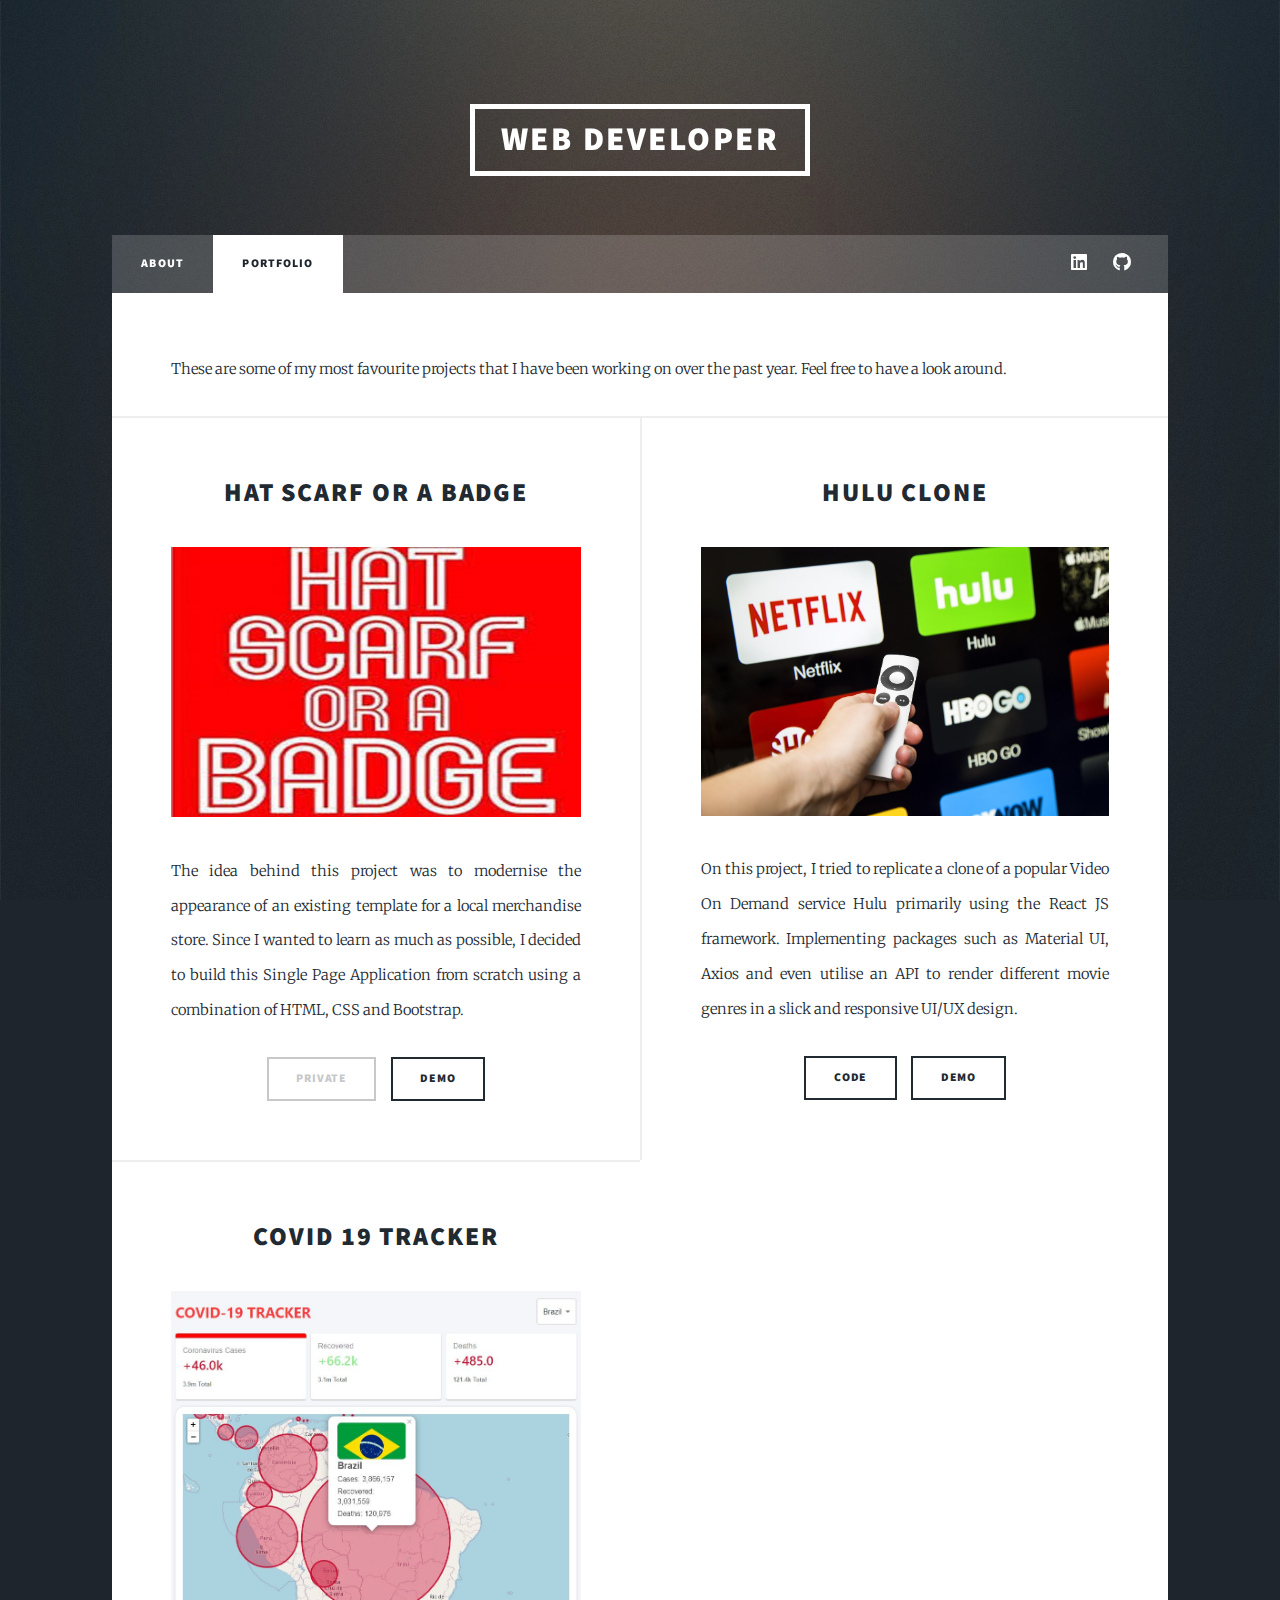
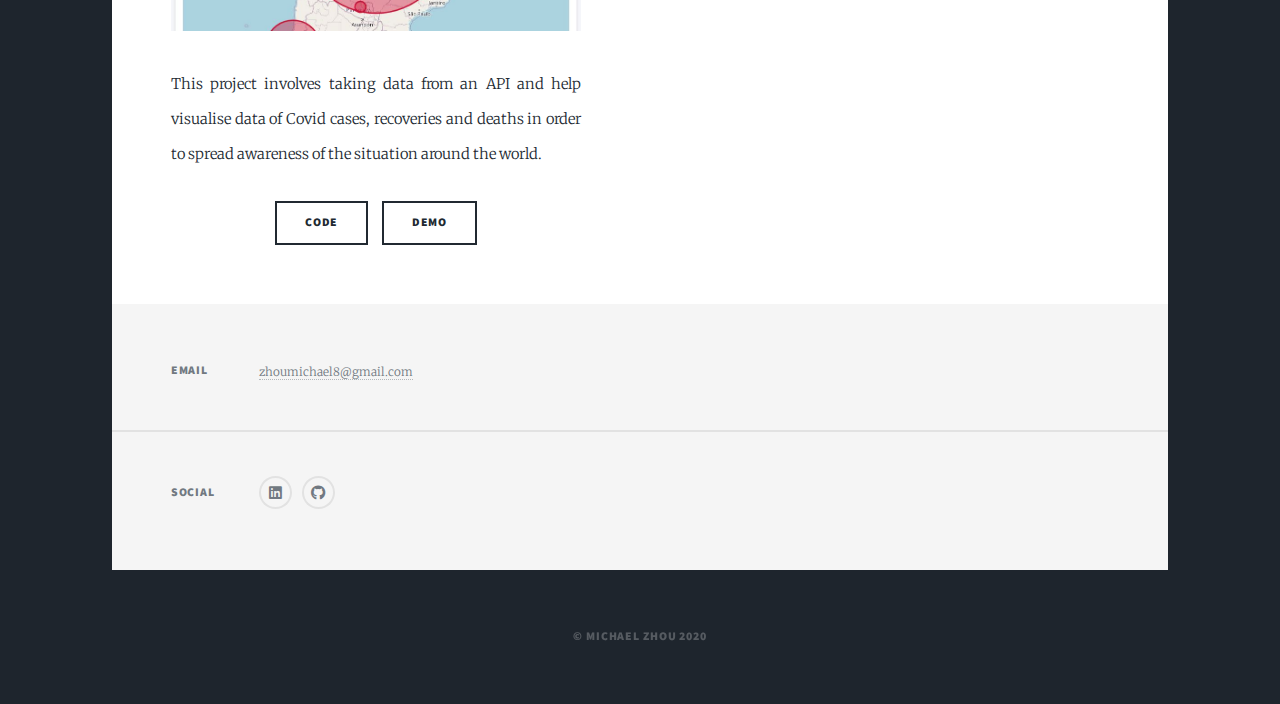
==== portfolio.html @ ab3d2de4 "Alter hulu clone description" ====
<!DOCTYPE HTML>
<html>
	<head>
		<title>Projects</title>
		<meta charset="utf-8" />
		<meta name="viewport" content="width=device-width, initial-scale=1, user-scalable=no" />
		<link rel="stylesheet" href="assets/css/main.css" />
		<noscript><link rel="stylesheet" href="assets/css/noscript.css" /></noscript>
	</head>
	<body class="is-preload">

		<!-- Wrapper -->
			<div id="wrapper">

				<!-- Header -->
					<header id="header">
						<a href="index.html" class="logo">Web developer</a>
					</header>

				<!-- Nav -->
					<nav id="nav">
						<ul class="links">
							<li><a href="index.html">About</a></li>
							<li class="active"><a href="portfolio.html">Portfolio</a></li>
						</ul>
						<ul class="icons">
							<li><a href="https://www.linkedin.com/in/michael-zhou-b8565b148/" class="icon brands fa-linkedin"><span class="label">LinkedIn</span></a></li>
							<li><a href="https://github.com/michaelzhou88" class="icon brands fa-github"><span class="label">GitHub</span></a></li>
						</ul>
					</nav>

				<!-- Main -->
					<div id="main">

						<!-- Post -->
						<p>These are some of my most favourite projects that I have been working on over the past year. Feel free to have a look around.</p>
							<!-- Posts -->
							<section class="posts">
								<article>
									<header>
										<h2><a href="https://hsoab-cee43.firebaseapp.com/">Hat Scarf or a Badge</a></h2>
									</header>
									<a href="https://hsoab-cee43.firebaseapp.com/" class="image fit"><img src="images/pic02.jpg" alt="hsoab logo" /></a>
									<p>The idea behind this project was to modernise the appearance of an existing template for a local merchandise store. Since I wanted to learn as much as possible, I decided to build this Single Page Application from scratch using a combination of HTML, CSS and Bootstrap.</p>
									<ul class="actions special">
										<li><button type="button" disabled>Private</button></li>
										<li><a href="https://hsoab-cee43.firebaseapp.com/" class="button">Demo</a></li>
									</ul>
								</article>
								<article>
									<header>
										<h2><a href="https://hulu-clone-3766c.web.app/">Hulu Clone</a></h2>
									</header>
									<a href="https://hulu-clone-3766c.web.app/" class="image fit"><img src="images/pic03.jpg" alt="vod" /></a>
									<p>On this project, I tried to replicate a clone of a popular Video On Demand service Hulu primarily using the React JS framework. Implementing packages such as Material UI, Axios and even utilise an API to render different movie genres in a slick and responsive UI/UX design. </p>
									<ul class="actions special">
										<li><a href="https://github.com/michaelzhou88/hulu-clone" class="button">Code</a></li>
										<li><a href="https://hulu-clone-3766c.web.app/" class="button">Demo</a></li>
									</ul>
								</article>
								<article>
									<header>
										<h2><a href="https://covid-19-tracker-504b8.web.app/">Covid 19 Tracker</a></h2>
									</header>
									<a href="https://covid-19-tracker-504b8.web.app/" class="image fit"><img src="images/pic04.jpg" alt="covid-tracker" /></a>
									<p>This project involves taking data from an API and help visualise data of Covid cases, recoveries and deaths in order to spread awareness of the situation around the world.</p>
									<ul class="actions special">
										<li><a href="https://github.com/michaelzhou88/Covid-19-Tracker" class="button">Code</a></li>
										<li><a href="https://covid-19-tracker-504b8.web.app/" class="button">Demo</a></li>
									</ul>
								</article>
								<!-- <article>
									<header>
										<h2><a href="#">Tempus sed<br />
										nulla imperdiet</a></h2>
									</header>
									<a href="#" class="image fit"><img src="images/pic05.jpg" alt="" /></a>
									<p>Donec eget ex magna. Interdum et malesuada fames ac ante ipsum primis in faucibus. Pellentesque venenatis dolor imperdiet dolor mattis sagittis magna etiam.</p>
									<ul class="actions special">
										<li><a href="#" class="button">Full Story</a></li>
									</ul>
								</article> -->
							</section>

					</div>

				<!-- Footer -->
					<footer id="footer">
						<section class="split contact">
							<section class="alt">
								<h3>Email</h3>
								<p><a href="mailto: zhoumichael8@gmail.com">zhoumichael8@gmail.com</a></p>
							</section>
							<section>
								<h3>Social</h3>
								<ul class="icons alt">
									<li><a href="https://www.linkedin.com/in/michael-zhou-b8565b148/" class="icon brands alt fa-linkedin"><span class="label">LinkedIn</span></a></li>
									<li><a href="https://github.com/michaelzhou88" class="icon brands alt fa-github"><span class="label">GitHub</span></a></li>
								</ul>
							</section>
						</section>
					</footer>

				<!-- Copyright -->
					<div id="copyright">
						<ul><li>&copy; Michael Zhou 2020</li></ul>
					</div>

			</div>

		<!-- Scripts -->
			<script src="assets/js/jquery.min.js"></script>
			<script src="assets/js/jquery.scrollex.min.js"></script>
			<script src="assets/js/jquery.scrolly.min.js"></script>
			<script src="assets/js/browser.min.js"></script>
			<script src="assets/js/breakpoints.min.js"></script>
			<script src="assets/js/util.js"></script>
			<script src="assets/js/main.js"></script>

	</body>
</html>
---- assets/css/main.css ----
@import url(fontawesome-all.min.css);
@import url("https://fonts.googleapis.com/css?family=Merriweather:300,700,300italic,700italic|Source+Sans+Pro:900");

/*
	Massively by HTML5 UP
	html5up.net | @ajlkn
	Free for personal and commercial use under the CCA 3.0 license (html5up.net/license)
*/

html, body, div, span, applet, object,
iframe, h1, h2, h3, h4, h5, h6, p, blockquote,
pre, a, abbr, acronym, address, big, cite,
code, del, dfn, em, img, ins, kbd, q, s, samp,
small, strike, strong, sub, sup, tt, var, b,
u, i, center, dl, dt, dd, ol, ul, li, fieldset,
form, label, legend, table, caption, tbody,
tfoot, thead, tr, th, td, article, aside,
canvas, details, embed, figure, figcaption,
footer, header, hgroup, menu, nav, output, ruby,
section, summary, time, mark, audio, video {
	margin: 0;
	padding: 0;
	border: 0;
	font-size: 100%;
	font: inherit;
	vertical-align: baseline;}

article, aside, details, figcaption, figure,
footer, header, hgroup, menu, nav, section {
	display: block;}

body {
	line-height: 1;
}

ol, ul {
	list-style: none;
}

blockquote, q {
	quotes: none;
}

	blockquote:before, blockquote:after, q:before, q:after {
		content: '';
		content: none;
	}

table {
	border-collapse: collapse;
	border-spacing: 0;
}

body {
	-webkit-text-size-adjust: none;
}

mark {
	background-color: transparent;
	color: inherit;
}

input::-moz-focus-inner {
	border: 0;
	padding: 0;
}

input, select, textarea {
	-moz-appearance: none;
	-webkit-appearance: none;
	-ms-appearance: none;
	appearance: none;
}

/* Basic */

	@-ms-viewport {
		width: device-width;
	}

	body {
		-ms-overflow-style: scrollbar;
	}

	@media screen and (max-width: 480px) {

		html, body {
			min-width: 320px;
		}

	}

	html {
		box-sizing: border-box;
	}

	*, *:before, *:after {
		box-sizing: inherit;
	}

	body {
		background-color: #1e252d;
	}

		body.is-preload *, body.is-preload *:before, body.is-preload *:after {
			-moz-animation: none !important;
			-webkit-animation: none !important;
			-ms-animation: none !important;
			animation: none !important;
			-moz-transition: none !important;
			-webkit-transition: none !important;
			-ms-transition: none !important;
			transition: none !important;
		}

/* Type */

	html {
		font-size: 16pt;
	}

		@media screen and (max-width: 1680px) {

			html {
				font-size: 12pt;
			}

		}

		@media screen and (max-width: 1280px) {

			html {
				font-size: 11pt;
			}

		}

		@media screen and (max-width: 360px) {

			html {
				font-size: 10pt;
			}

		}

	body {
		color: #212931;
	}

	body, input, select, textarea {
		font-family: "Merriweather", Georgia, serif;
		font-weight: 300;
		font-size: 1rem;
		line-height: 2.375;
	}

	a {
		-moz-transition: color 0.2s ease-in-out, background-color 0.2s ease-in-out, border-color 0.2s ease-in-out, box-shadow 0.2s ease-in-out;
		-webkit-transition: color 0.2s ease-in-out, background-color 0.2s ease-in-out, border-color 0.2s ease-in-out, box-shadow 0.2s ease-in-out;
		-ms-transition: color 0.2s ease-in-out, background-color 0.2s ease-in-out, border-color 0.2s ease-in-out, box-shadow 0.2s ease-in-out;
		transition: color 0.2s ease-in-out, background-color 0.2s ease-in-out, border-color 0.2s ease-in-out, box-shadow 0.2s ease-in-out;
		border-bottom: dotted 1px;
		text-decoration: none;
	}

		a:hover {
			border-bottom-color: transparent;
		}

	strong, b {
		font-weight: 600;
	}

	em, i {
		font-style: italic;
	}

	p {
		text-align: justify;
		margin: 0 0 2rem 0;
	}

	h1, h2, h3, h4, h5, h6 {
		font-family: "Source Sans Pro", Helvetica, sans-serif;
		font-weight: 900;
		line-height: 1.5;
		letter-spacing: 0.075em;
		text-transform: uppercase;
		margin: 0 0 1rem 0;
	}

		h1 a, h2 a, h3 a, h4 a, h5 a, h6 a {
			border-bottom: 0;
			color: inherit;
			text-decoration: none;
		}

	h1 {
		font-size: 4rem;
		line-height: 1.1;
		margin: 0 0 2rem 0;
	}

	h2 {
		font-size: 1.75rem;
		line-height: 1.3;
		margin: 0 0 1.5rem 0;
	}

	h3 {
		font-size: 1.25rem;
		margin: 0 0 1.5rem 0;
	}

	h4 {
		font-size: 1rem;
	}

	h5 {
		font-size: 0.9rem;
	}

	h6 {
		font-size: 0.8rem;
	}

	sub {
		font-size: 0.8rem;
		position: relative;
		top: 0.5rem;
	}

	sup {
		font-size: 0.8rem;
		position: relative;
		top: -0.5rem;
	}

	blockquote {
		border-left: solid 4px;
		font-style: italic;
		margin: 0 0 2rem 0;
		padding: 0.5rem 0 0.5rem 2rem;
	}

	code {
		border: solid 2px;
		font-family: "Courier New", monospace;
		font-size: 0.9rem;
		margin: 0 0.25rem;
		padding: 0.25rem 0.65rem;
	}

	pre {
		-webkit-overflow-scrolling: touch;
		font-family: "Courier New", monospace;
		font-size: 0.9rem;
		margin: 0 0 2rem 0;
	}

		pre code {
			display: block;
			line-height: 1.75;
			padding: 1rem 1.5rem;
			overflow-x: auto;
		}

	hr {
		border: 0;
		border-bottom: solid 2px;
		margin: 3rem 0;
	}

		hr.major {
			margin: 5rem 0;
		}

	.align-left {
		text-align: left;
	}

	.align-center {
		text-align: center;
	}

	.align-right {
		text-align: right;
	}

	input, select, textarea {
		color: #212931;
	}

	a {
		color: #212931;
		border-bottom-color: rgba(33, 41, 49, 0.5);
	}

		a:hover {
			border-bottom-color: transparent;
			color: #18bfef !important;
		}

	strong, b {
		color: #212931;
	}

	h1, h2, h3, h4, h5, h6 {
		color: #212931;
	}

	blockquote {
		border-left-color: #eeeeee;
	}

	code {
		background: rgba(220, 220, 220, 0.25);
		border-color: #eeeeee;
	}

	hr {
		border-bottom-color: #eeeeee;
	}

/* Row */

	.row {
		display: flex;
		flex-wrap: wrap;
		box-sizing: border-box;
		align-items: stretch;
	}

		.row > * {
			box-sizing: border-box;
		}

		.row.gtr-uniform > * > :last-child {
			margin-bottom: 0;
		}

		.row.aln-left {
			justify-content: flex-start;
		}

		.row.aln-center {
			justify-content: center;
		}

		.row.aln-right {
			justify-content: flex-end;
		}

		.row.aln-top {
			align-items: flex-start;
		}

		.row.aln-middle {
			align-items: center;
		}

		.row.aln-bottom {
			align-items: flex-end;
		}

		.row > .imp {
			order: -1;
		}

		.row > .col-1 {
			width: 8.33333%;
		}

		.row > .off-1 {
			margin-left: 8.33333%;
		}

		.row > .col-2 {
			width: 16.66667%;
		}

		.row > .off-2 {
			margin-left: 16.66667%;
		}

		.row > .col-3 {
			width: 25%;
		}

		.row > .off-3 {
			margin-left: 25%;
		}

		.row > .col-4 {
			width: 33.33333%;
		}

		.row > .off-4 {
			margin-left: 33.33333%;
		}

		.row > .col-5 {
			width: 41.66667%;
		}

		.row > .off-5 {
			margin-left: 41.66667%;
		}

		.row > .col-6 {
			width: 50%;
		}

		.row > .off-6 {
			margin-left: 50%;
		}

		.row > .col-7 {
			width: 58.33333%;
		}

		.row > .off-7 {
			margin-left: 58.33333%;
		}

		.row > .col-8 {
			width: 66.66667%;
		}

		.row > .off-8 {
			margin-left: 66.66667%;
		}

		.row > .col-9 {
			width: 75%;
		}

		.row > .off-9 {
			margin-left: 75%;
		}

		.row > .col-10 {
			width: 83.33333%;
		}

		.row > .off-10 {
			margin-left: 83.33333%;
		}

		.row > .col-11 {
			width: 91.66667%;
		}

		.row > .off-11 {
			margin-left: 91.66667%;
		}

		.row > .col-12 {
			width: 100%;
		}

		.row > .off-12 {
			margin-left: 100%;
		}

		.row.gtr-0 {
			margin-top: 0;
			margin-left: 0rem;
		}

			.row.gtr-0 > * {
				padding: 0 0 0 0rem;
			}

			.row.gtr-0.gtr-uniform {
				margin-top: 0rem;
			}

				.row.gtr-0.gtr-uniform > * {
					padding-top: 0rem;
				}

		.row.gtr-25 {
			margin-top: 0;
			margin-left: -0.375rem;
		}

			.row.gtr-25 > * {
				padding: 0 0 0 0.375rem;
			}

			.row.gtr-25.gtr-uniform {
				margin-top: -0.375rem;
			}

				.row.gtr-25.gtr-uniform > * {
					padding-top: 0.375rem;
				}

		.row.gtr-50 {
			margin-top: 0;
			margin-left: -0.75rem;
		}

			.row.gtr-50 > * {
				padding: 0 0 0 0.75rem;
			}

			.row.gtr-50.gtr-uniform {
				margin-top: -0.75rem;
			}

				.row.gtr-50.gtr-uniform > * {
					padding-top: 0.75rem;
				}

		.row {
			margin-top: 0;
			margin-left: -1.5rem;
		}

			.row > * {
				padding: 0 0 0 1.5rem;
			}

			.row.gtr-uniform {
				margin-top: -1.5rem;
			}

				.row.gtr-uniform > * {
					padding-top: 1.5rem;
				}

		.row.gtr-150 {
			margin-top: 0;
			margin-left: -2.25rem;
		}

			.row.gtr-150 > * {
				padding: 0 0 0 2.25rem;
			}

			.row.gtr-150.gtr-uniform {
				margin-top: -2.25rem;
			}

				.row.gtr-150.gtr-uniform > * {
					padding-top: 2.25rem;
				}

		.row.gtr-200 {
			margin-top: 0;
			margin-left: -3rem;
		}

			.row.gtr-200 > * {
				padding: 0 0 0 3rem;
			}

			.row.gtr-200.gtr-uniform {
				margin-top: -3rem;
			}

				.row.gtr-200.gtr-uniform > * {
					padding-top: 3rem;
				}

		@media screen and (max-width: 1680px) {

			.row {
				display: flex;
				flex-wrap: wrap;
				box-sizing: border-box;
				align-items: stretch;
			}

				.row > * {
					box-sizing: border-box;
				}

				.row.gtr-uniform > * > :last-child {
					margin-bottom: 0;
				}

				.row.aln-left {
					justify-content: flex-start;
				}

				.row.aln-center {
					justify-content: center;
				}

				.row.aln-right {
					justify-content: flex-end;
				}

				.row.aln-top {
					align-items: flex-start;
				}

				.row.aln-middle {
					align-items: center;
				}

				.row.aln-bottom {
					align-items: flex-end;
				}

				.row > .imp-xlarge {
					order: -1;
				}

				.row > .col-1-xlarge {
					width: 8.33333%;
				}

				.row > .off-1-xlarge {
					margin-left: 8.33333%;
				}

				.row > .col-2-xlarge {
					width: 16.66667%;
				}

				.row > .off-2-xlarge {
					margin-left: 16.66667%;
				}

				.row > .col-3-xlarge {
					width: 25%;
				}

				.row > .off-3-xlarge {
					margin-left: 25%;
				}

				.row > .col-4-xlarge {
					width: 33.33333%;
				}

				.row > .off-4-xlarge {
					margin-left: 33.33333%;
				}

				.row > .col-5-xlarge {
					width: 41.66667%;
				}

				.row > .off-5-xlarge {
					margin-left: 41.66667%;
				}

				.row > .col-6-xlarge {
					width: 50%;
				}

				.row > .off-6-xlarge {
					margin-left: 50%;
				}

				.row > .col-7-xlarge {
					width: 58.33333%;
				}

				.row > .off-7-xlarge {
					margin-left: 58.33333%;
				}

				.row > .col-8-xlarge {
					width: 66.66667%;
				}

				.row > .off-8-xlarge {
					margin-left: 66.66667%;
				}

				.row > .col-9-xlarge {
					width: 75%;
				}

				.row > .off-9-xlarge {
					margin-left: 75%;
				}

				.row > .col-10-xlarge {
					width: 83.33333%;
				}

				.row > .off-10-xlarge {
					margin-left: 83.33333%;
				}

				.row > .col-11-xlarge {
					width: 91.66667%;
				}

				.row > .off-11-xlarge {
					margin-left: 91.66667%;
				}

				.row > .col-12-xlarge {
					width: 100%;
				}

				.row > .off-12-xlarge {
					margin-left: 100%;
				}

				.row.gtr-0 {
					margin-top: 0;
					margin-left: 0rem;
				}

					.row.gtr-0 > * {
						padding: 0 0 0 0rem;
					}

					.row.gtr-0.gtr-uniform {
						margin-top: 0rem;
					}

						.row.gtr-0.gtr-uniform > * {
							padding-top: 0rem;
						}

				.row.gtr-25 {
					margin-top: 0;
					margin-left: -0.375rem;
				}

					.row.gtr-25 > * {
						padding: 0 0 0 0.375rem;
					}

					.row.gtr-25.gtr-uniform {
						margin-top: -0.375rem;
					}

						.row.gtr-25.gtr-uniform > * {
							padding-top: 0.375rem;
						}

				.row.gtr-50 {
					margin-top: 0;
					margin-left: -0.75rem;
				}

					.row.gtr-50 > * {
						padding: 0 0 0 0.75rem;
					}

					.row.gtr-50.gtr-uniform {
						margin-top: -0.75rem;
					}

						.row.gtr-50.gtr-uniform > * {
							padding-top: 0.75rem;
						}

				.row {
					margin-top: 0;
					margin-left: -1.5rem;
				}

					.row > * {
						padding: 0 0 0 1.5rem;
					}

					.row.gtr-uniform {
						margin-top: -1.5rem;
					}

						.row.gtr-uniform > * {
							padding-top: 1.5rem;
						}

				.row.gtr-150 {
					margin-top: 0;
					margin-left: -2.25rem;
				}

					.row.gtr-150 > * {
						padding: 0 0 0 2.25rem;
					}

					.row.gtr-150.gtr-uniform {
						margin-top: -2.25rem;
					}

						.row.gtr-150.gtr-uniform > * {
							padding-top: 2.25rem;
						}

				.row.gtr-200 {
					margin-top: 0;
					margin-left: -3rem;
				}

					.row.gtr-200 > * {
						padding: 0 0 0 3rem;
					}

					.row.gtr-200.gtr-uniform {
						margin-top: -3rem;
					}

						.row.gtr-200.gtr-uniform > * {
							padding-top: 3rem;
						}

		}

		@media screen and (max-width: 1280px) {

			.row {
				display: flex;
				flex-wrap: wrap;
				box-sizing: border-box;
				align-items: stretch;
			}

				.row > * {
					box-sizing: border-box;
				}

				.row.gtr-uniform > * > :last-child {
					margin-bottom: 0;
				}

				.row.aln-left {
					justify-content: flex-start;
				}

				.row.aln-center {
					justify-content: center;
				}

				.row.aln-right {
					justify-content: flex-end;
				}

				.row.aln-top {
					align-items: flex-start;
				}

				.row.aln-middle {
					align-items: center;
				}

				.row.aln-bottom {
					align-items: flex-end;
				}

				.row > .imp-large {
					order: -1;
				}

				.row > .col-1-large {
					width: 8.33333%;
				}

				.row > .off-1-large {
					margin-left: 8.33333%;
				}

				.row > .col-2-large {
					width: 16.66667%;
				}

				.row > .off-2-large {
					margin-left: 16.66667%;
				}

				.row > .col-3-large {
					width: 25%;
				}

				.row > .off-3-large {
					margin-left: 25%;
				}

				.row > .col-4-large {
					width: 33.33333%;
				}

				.row > .off-4-large {
					margin-left: 33.33333%;
				}

				.row > .col-5-large {
					width: 41.66667%;
				}

				.row > .off-5-large {
					margin-left: 41.66667%;
				}

				.row > .col-6-large {
					width: 50%;
				}

				.row > .off-6-large {
					margin-left: 50%;
				}

				.row > .col-7-large {
					width: 58.33333%;
				}

				.row > .off-7-large {
					margin-left: 58.33333%;
				}

				.row > .col-8-large {
					width: 66.66667%;
				}

				.row > .off-8-large {
					margin-left: 66.66667%;
				}

				.row > .col-9-large {
					width: 75%;
				}

				.row > .off-9-large {
					margin-left: 75%;
				}

				.row > .col-10-large {
					width: 83.33333%;
				}

				.row > .off-10-large {
					margin-left: 83.33333%;
				}

				.row > .col-11-large {
					width: 91.66667%;
				}

				.row > .off-11-large {
					margin-left: 91.66667%;
				}

				.row > .col-12-large {
					width: 100%;
				}

				.row > .off-12-large {
					margin-left: 100%;
				}

				.row.gtr-0 {
					margin-top: 0;
					margin-left: 0rem;
				}

					.row.gtr-0 > * {
						padding: 0 0 0 0rem;
					}

					.row.gtr-0.gtr-uniform {
						margin-top: 0rem;
					}

						.row.gtr-0.gtr-uniform > * {
							padding-top: 0rem;
						}

				.row.gtr-25 {
					margin-top: 0;
					margin-left: -0.375rem;
				}

					.row.gtr-25 > * {
						padding: 0 0 0 0.375rem;
					}

					.row.gtr-25.gtr-uniform {
						margin-top: -0.375rem;
					}

						.row.gtr-25.gtr-uniform > * {
							padding-top: 0.375rem;
						}

				.row.gtr-50 {
					margin-top: 0;
					margin-left: -0.75rem;
				}

					.row.gtr-50 > * {
						padding: 0 0 0 0.75rem;
					}

					.row.gtr-50.gtr-uniform {
						margin-top: -0.75rem;
					}

						.row.gtr-50.gtr-uniform > * {
							padding-top: 0.75rem;
						}

				.row {
					margin-top: 0;
					margin-left: -1.5rem;
				}

					.row > * {
						padding: 0 0 0 1.5rem;
					}

					.row.gtr-uniform {
						margin-top: -1.5rem;
					}

						.row.gtr-uniform > * {
							padding-top: 1.5rem;
						}

				.row.gtr-150 {
					margin-top: 0;
					margin-left: -2.25rem;
				}

					.row.gtr-150 > * {
						padding: 0 0 0 2.25rem;
					}

					.row.gtr-150.gtr-uniform {
						margin-top: -2.25rem;
					}

						.row.gtr-150.gtr-uniform > * {
							padding-top: 2.25rem;
						}

				.row.gtr-200 {
					margin-top: 0;
					margin-left: -3rem;
				}

					.row.gtr-200 > * {
						padding: 0 0 0 3rem;
					}

					.row.gtr-200.gtr-uniform {
						margin-top: -3rem;
					}

						.row.gtr-200.gtr-uniform > * {
							padding-top: 3rem;
						}

		}

		@media screen and (max-width: 980px) {

			.row {
				display: flex;
				flex-wrap: wrap;
				box-sizing: border-box;
				align-items: stretch;
			}

				.row > * {
					box-sizing: border-box;
				}

				.row.gtr-uniform > * > :last-child {
					margin-bottom: 0;
				}

				.row.aln-left {
					justify-content: flex-start;
				}

				.row.aln-center {
					justify-content: center;
				}

				.row.aln-right {
					justify-content: flex-end;
				}

				.row.aln-top {
					align-items: flex-start;
				}

				.row.aln-middle {
					align-items: center;
				}

				.row.aln-bottom {
					align-items: flex-end;
				}

				.row > .imp-medium {
					order: -1;
				}

				.row > .col-1-medium {
					width: 8.33333%;
				}

				.row > .off-1-medium {
					margin-left: 8.33333%;
				}

				.row > .col-2-medium {
					width: 16.66667%;
				}

				.row > .off-2-medium {
					margin-left: 16.66667%;
				}

				.row > .col-3-medium {
					width: 25%;
				}

				.row > .off-3-medium {
					margin-left: 25%;
				}

				.row > .col-4-medium {
					width: 33.33333%;
				}

				.row > .off-4-medium {
					margin-left: 33.33333%;
				}

				.row > .col-5-medium {
					width: 41.66667%;
				}

				.row > .off-5-medium {
					margin-left: 41.66667%;
				}

				.row > .col-6-medium {
					width: 50%;
				}

				.row > .off-6-medium {
					margin-left: 50%;
				}

				.row > .col-7-medium {
					width: 58.33333%;
				}

				.row > .off-7-medium {
					margin-left: 58.33333%;
				}

				.row > .col-8-medium {
					width: 66.66667%;
				}

				.row > .off-8-medium {
					margin-left: 66.66667%;
				}

				.row > .col-9-medium {
					width: 75%;
				}

				.row > .off-9-medium {
					margin-left: 75%;
				}

				.row > .col-10-medium {
					width: 83.33333%;
				}

				.row > .off-10-medium {
					margin-left: 83.33333%;
				}

				.row > .col-11-medium {
					width: 91.66667%;
				}

				.row > .off-11-medium {
					margin-left: 91.66667%;
				}

				.row > .col-12-medium {
					width: 100%;
				}

				.row > .off-12-medium {
					margin-left: 100%;
				}

				.row.gtr-0 {
					margin-top: 0;
					margin-left: 0rem;
				}

					.row.gtr-0 > * {
						padding: 0 0 0 0rem;
					}

					.row.gtr-0.gtr-uniform {
						margin-top: 0rem;
					}

						.row.gtr-0.gtr-uniform > * {
							padding-top: 0rem;
						}

				.row.gtr-25 {
					margin-top: 0;
					margin-left: -0.375rem;
				}

					.row.gtr-25 > * {
						padding: 0 0 0 0.375rem;
					}

					.row.gtr-25.gtr-uniform {
						margin-top: -0.375rem;
					}

						.row.gtr-25.gtr-uniform > * {
							padding-top: 0.375rem;
						}

				.row.gtr-50 {
					margin-top: 0;
					margin-left: -0.75rem;
				}

					.row.gtr-50 > * {
						padding: 0 0 0 0.75rem;
					}

					.row.gtr-50.gtr-uniform {
						margin-top: -0.75rem;
					}

						.row.gtr-50.gtr-uniform > * {
							padding-top: 0.75rem;
						}

				.row {
					margin-top: 0;
					margin-left: -1.5rem;
				}

					.row > * {
						padding: 0 0 0 1.5rem;
					}

					.row.gtr-uniform {
						margin-top: -1.5rem;
					}

						.row.gtr-uniform > * {
							padding-top: 1.5rem;
						}

				.row.gtr-150 {
					margin-top: 0;
					margin-left: -2.25rem;
				}

					.row.gtr-150 > * {
						padding: 0 0 0 2.25rem;
					}

					.row.gtr-150.gtr-uniform {
						margin-top: -2.25rem;
					}

						.row.gtr-150.gtr-uniform > * {
							padding-top: 2.25rem;
						}

				.row.gtr-200 {
					margin-top: 0;
					margin-left: -3rem;
				}

					.row.gtr-200 > * {
						padding: 0 0 0 3rem;
					}

					.row.gtr-200.gtr-uniform {
						margin-top: -3rem;
					}

						.row.gtr-200.gtr-uniform > * {
							padding-top: 3rem;
						}

		}

		@media screen and (max-width: 736px) {

			.row {
				display: flex;
				flex-wrap: wrap;
				box-sizing: border-box;
				align-items: stretch;
			}

				.row > * {
					box-sizing: border-box;
				}

				.row.gtr-uniform > * > :last-child {
					margin-bottom: 0;
				}

				.row.aln-left {
					justify-content: flex-start;
				}

				.row.aln-center {
					justify-content: center;
				}

				.row.aln-right {
					justify-content: flex-end;
				}

				.row.aln-top {
					align-items: flex-start;
				}

				.row.aln-middle {
					align-items: center;
				}

				.row.aln-bottom {
					align-items: flex-end;
				}

				.row > .imp-small {
					order: -1;
				}

				.row > .col-1-small {
					width: 8.33333%;
				}

				.row > .off-1-small {
					margin-left: 8.33333%;
				}

				.row > .col-2-small {
					width: 16.66667%;
				}

				.row > .off-2-small {
					margin-left: 16.66667%;
				}

				.row > .col-3-small {
					width: 25%;
				}

				.row > .off-3-small {
					margin-left: 25%;
				}

				.row > .col-4-small {
					width: 33.33333%;
				}

				.row > .off-4-small {
					margin-left: 33.33333%;
				}

				.row > .col-5-small {
					width: 41.66667%;
				}

				.row > .off-5-small {
					margin-left: 41.66667%;
				}

				.row > .col-6-small {
					width: 50%;
				}

				.row > .off-6-small {
					margin-left: 50%;
				}

				.row > .col-7-small {
					width: 58.33333%;
				}

				.row > .off-7-small {
					margin-left: 58.33333%;
				}

				.row > .col-8-small {
					width: 66.66667%;
				}

				.row > .off-8-small {
					margin-left: 66.66667%;
				}

				.row > .col-9-small {
					width: 75%;
				}

				.row > .off-9-small {
					margin-left: 75%;
				}

				.row > .col-10-small {
					width: 83.33333%;
				}

				.row > .off-10-small {
					margin-left: 83.33333%;
				}

				.row > .col-11-small {
					width: 91.66667%;
				}

				.row > .off-11-small {
					margin-left: 91.66667%;
				}

				.row > .col-12-small {
					width: 100%;
				}

				.row > .off-12-small {
					margin-left: 100%;
				}

				.row.gtr-0 {
					margin-top: 0;
					margin-left: 0rem;
				}

					.row.gtr-0 > * {
						padding: 0 0 0 0rem;
					}

					.row.gtr-0.gtr-uniform {
						margin-top: 0rem;
					}

						.row.gtr-0.gtr-uniform > * {
							padding-top: 0rem;
						}

				.row.gtr-25 {
					margin-top: 0;
					margin-left: -0.375rem;
				}

					.row.gtr-25 > * {
						padding: 0 0 0 0.375rem;
					}

					.row.gtr-25.gtr-uniform {
						margin-top: -0.375rem;
					}

						.row.gtr-25.gtr-uniform > * {
							padding-top: 0.375rem;
						}

				.row.gtr-50 {
					margin-top: 0;
					margin-left: -0.75rem;
				}

					.row.gtr-50 > * {
						padding: 0 0 0 0.75rem;
					}

					.row.gtr-50.gtr-uniform {
						margin-top: -0.75rem;
					}

						.row.gtr-50.gtr-uniform > * {
							padding-top: 0.75rem;
						}

				.row {
					margin-top: 0;
					margin-left: -1.5rem;
				}

					.row > * {
						padding: 0 0 0 1.5rem;
					}

					.row.gtr-uniform {
						margin-top: -1.5rem;
					}

						.row.gtr-uniform > * {
							padding-top: 1.5rem;
						}

				.row.gtr-150 {
					margin-top: 0;
					margin-left: -2.25rem;
				}

					.row.gtr-150 > * {
						padding: 0 0 0 2.25rem;
					}

					.row.gtr-150.gtr-uniform {
						margin-top: -2.25rem;
					}

						.row.gtr-150.gtr-uniform > * {
							padding-top: 2.25rem;
						}

				.row.gtr-200 {
					margin-top: 0;
					margin-left: -3rem;
				}

					.row.gtr-200 > * {
						padding: 0 0 0 3rem;
					}

					.row.gtr-200.gtr-uniform {
						margin-top: -3rem;
					}

						.row.gtr-200.gtr-uniform > * {
							padding-top: 3rem;
						}

		}

		@media screen and (max-width: 480px) {

			.row {
				display: flex;
				flex-wrap: wrap;
				box-sizing: border-box;
				align-items: stretch;
			}

				.row > * {
					box-sizing: border-box;
				}

				.row.gtr-uniform > * > :last-child {
					margin-bottom: 0;
				}

				.row.aln-left {
					justify-content: flex-start;
				}

				.row.aln-center {
					justify-content: center;
				}

				.row.aln-right {
					justify-content: flex-end;
				}

				.row.aln-top {
					align-items: flex-start;
				}

				.row.aln-middle {
					align-items: center;
				}

				.row.aln-bottom {
					align-items: flex-end;
				}

				.row > .imp-xsmall {
					order: -1;
				}

				.row > .col-1-xsmall {
					width: 8.33333%;
				}

				.row > .off-1-xsmall {
					margin-left: 8.33333%;
				}

				.row > .col-2-xsmall {
					width: 16.66667%;
				}

				.row > .off-2-xsmall {
					margin-left: 16.66667%;
				}

				.row > .col-3-xsmall {
					width: 25%;
				}

				.row > .off-3-xsmall {
					margin-left: 25%;
				}

				.row > .col-4-xsmall {
					width: 33.33333%;
				}

				.row > .off-4-xsmall {
					margin-left: 33.33333%;
				}

				.row > .col-5-xsmall {
					width: 41.66667%;
				}

				.row > .off-5-xsmall {
					margin-left: 41.66667%;
				}

				.row > .col-6-xsmall {
					width: 50%;
				}

				.row > .off-6-xsmall {
					margin-left: 50%;
				}

				.row > .col-7-xsmall {
					width: 58.33333%;
				}

				.row > .off-7-xsmall {
					margin-left: 58.33333%;
				}

				.row > .col-8-xsmall {
					width: 66.66667%;
				}

				.row > .off-8-xsmall {
					margin-left: 66.66667%;
				}

				.row > .col-9-xsmall {
					width: 75%;
				}

				.row > .off-9-xsmall {
					margin-left: 75%;
				}

				.row > .col-10-xsmall {
					width: 83.33333%;
				}

				.row > .off-10-xsmall {
					margin-left: 83.33333%;
				}

				.row > .col-11-xsmall {
					width: 91.66667%;
				}

				.row > .off-11-xsmall {
					margin-left: 91.66667%;
				}

				.row > .col-12-xsmall {
					width: 100%;
				}

				.row > .off-12-xsmall {
					margin-left: 100%;
				}

				.row.gtr-0 {
					margin-top: 0;
					margin-left: 0rem;
				}

					.row.gtr-0 > * {
						padding: 0 0 0 0rem;
					}

					.row.gtr-0.gtr-uniform {
						margin-top: 0rem;
					}

						.row.gtr-0.gtr-uniform > * {
							padding-top: 0rem;
						}

				.row.gtr-25 {
					margin-top: 0;
					margin-left: -0.375rem;
				}

					.row.gtr-25 > * {
						padding: 0 0 0 0.375rem;
					}

					.row.gtr-25.gtr-uniform {
						margin-top: -0.375rem;
					}

						.row.gtr-25.gtr-uniform > * {
							padding-top: 0.375rem;
						}

				.row.gtr-50 {
					margin-top: 0;
					margin-left: -0.75rem;
				}

					.row.gtr-50 > * {
						padding: 0 0 0 0.75rem;
					}

					.row.gtr-50.gtr-uniform {
						margin-top: -0.75rem;
					}

						.row.gtr-50.gtr-uniform > * {
							padding-top: 0.75rem;
						}

				.row {
					margin-top: 0;
					margin-left: -1.5rem;
				}

					.row > * {
						padding: 0 0 0 1.5rem;
					}

					.row.gtr-uniform {
						margin-top: -1.5rem;
					}

						.row.gtr-uniform > * {
							padding-top: 1.5rem;
						}

				.row.gtr-150 {
					margin-top: 0;
					margin-left: -2.25rem;
				}

					.row.gtr-150 > * {
						padding: 0 0 0 2.25rem;
					}

					.row.gtr-150.gtr-uniform {
						margin-top: -2.25rem;
					}

						.row.gtr-150.gtr-uniform > * {
							padding-top: 2.25rem;
						}

				.row.gtr-200 {
					margin-top: 0;
					margin-left: -3rem;
				}

					.row.gtr-200 > * {
						padding: 0 0 0 3rem;
					}

					.row.gtr-200.gtr-uniform {
						margin-top: -3rem;
					}

						.row.gtr-200.gtr-uniform > * {
							padding-top: 3rem;
						}

		}

		@media screen and (max-width: 360px) {

			.row {
				display: flex;
				flex-wrap: wrap;
				box-sizing: border-box;
				align-items: stretch;
			}

				.row > * {
					box-sizing: border-box;
				}

				.row.gtr-uniform > * > :last-child {
					margin-bottom: 0;
				}

				.row.aln-left {
					justify-content: flex-start;
				}

				.row.aln-center {
					justify-content: center;
				}

				.row.aln-right {
					justify-content: flex-end;
				}

				.row.aln-top {
					align-items: flex-start;
				}

				.row.aln-middle {
					align-items: center;
				}

				.row.aln-bottom {
					align-items: flex-end;
				}

				.row > .imp-xxsmall {
					order: -1;
				}

				.row > .col-1-xxsmall {
					width: 8.33333%;
				}

				.row > .off-1-xxsmall {
					margin-left: 8.33333%;
				}

				.row > .col-2-xxsmall {
					width: 16.66667%;
				}

				.row > .off-2-xxsmall {
					margin-left: 16.66667%;
				}

				.row > .col-3-xxsmall {
					width: 25%;
				}

				.row > .off-3-xxsmall {
					margin-left: 25%;
				}

				.row > .col-4-xxsmall {
					width: 33.33333%;
				}

				.row > .off-4-xxsmall {
					margin-left: 33.33333%;
				}

				.row > .col-5-xxsmall {
					width: 41.66667%;
				}

				.row > .off-5-xxsmall {
					margin-left: 41.66667%;
				}

				.row > .col-6-xxsmall {
					width: 50%;
				}

				.row > .off-6-xxsmall {
					margin-left: 50%;
				}

				.row > .col-7-xxsmall {
					width: 58.33333%;
				}

				.row > .off-7-xxsmall {
					margin-left: 58.33333%;
				}

				.row > .col-8-xxsmall {
					width: 66.66667%;
				}

				.row > .off-8-xxsmall {
					margin-left: 66.66667%;
				}

				.row > .col-9-xxsmall {
					width: 75%;
				}

				.row > .off-9-xxsmall {
					margin-left: 75%;
				}

				.row > .col-10-xxsmall {
					width: 83.33333%;
				}

				.row > .off-10-xxsmall {
					margin-left: 83.33333%;
				}

				.row > .col-11-xxsmall {
					width: 91.66667%;
				}

				.row > .off-11-xxsmall {
					margin-left: 91.66667%;
				}

				.row > .col-12-xxsmall {
					width: 100%;
				}

				.row > .off-12-xxsmall {
					margin-left: 100%;
				}

				.row.gtr-0 {
					margin-top: 0;
					margin-left: 0rem;
				}

					.row.gtr-0 > * {
						padding: 0 0 0 0rem;
					}

					.row.gtr-0.gtr-uniform {
						margin-top: 0rem;
					}

						.row.gtr-0.gtr-uniform > * {
							padding-top: 0rem;
						}

				.row.gtr-25 {
					margin-top: 0;
					margin-left: -0.375rem;
				}

					.row.gtr-25 > * {
						padding: 0 0 0 0.375rem;
					}

					.row.gtr-25.gtr-uniform {
						margin-top: -0.375rem;
					}

						.row.gtr-25.gtr-uniform > * {
							padding-top: 0.375rem;
						}

				.row.gtr-50 {
					margin-top: 0;
					margin-left: -0.75rem;
				}

					.row.gtr-50 > * {
						padding: 0 0 0 0.75rem;
					}

					.row.gtr-50.gtr-uniform {
						margin-top: -0.75rem;
					}

						.row.gtr-50.gtr-uniform > * {
							padding-top: 0.75rem;
						}

				.row {
					margin-top: 0;
					margin-left: -1.5rem;
				}

					.row > * {
						padding: 0 0 0 1.5rem;
					}

					.row.gtr-uniform {
						margin-top: -1.5rem;
					}

						.row.gtr-uniform > * {
							padding-top: 1.5rem;
						}

				.row.gtr-150 {
					margin-top: 0;
					margin-left: -2.25rem;
				}

					.row.gtr-150 > * {
						padding: 0 0 0 2.25rem;
					}

					.row.gtr-150.gtr-uniform {
						margin-top: -2.25rem;
					}

						.row.gtr-150.gtr-uniform > * {
							padding-top: 2.25rem;
						}

				.row.gtr-200 {
					margin-top: 0;
					margin-left: -3rem;
				}

					.row.gtr-200 > * {
						padding: 0 0 0 3rem;
					}

					.row.gtr-200.gtr-uniform {
						margin-top: -3rem;
					}

						.row.gtr-200.gtr-uniform > * {
							padding-top: 3rem;
						}

		}

/* Box */

	.box {
		border: solid 2px;
		margin-bottom: 2rem;
		padding: 1.5rem;
	}

		.box > :last-child,
		.box > :last-child > :last-child,
		.box > :last-child > :last-child > :last-child {
			margin-bottom: 0;
		}

		.box.alt {
			border: 0;
			border-radius: 0;
			padding: 0;
		}

	.box {
		border-color: #eeeeee;
	}

/* Button */

	input[type="submit"],
	input[type="reset"],
	input[type="button"],
	button,
	.button {
		-moz-appearance: none;
		-webkit-appearance: none;
		-ms-appearance: none;
		appearance: none;
		-moz-transition: background-color 0.2s ease-in-out, box-shadow 0.2s ease-in-out, color 0.2s ease-in-out;
		-webkit-transition: background-color 0.2s ease-in-out, box-shadow 0.2s ease-in-out, color 0.2s ease-in-out;
		-ms-transition: background-color 0.2s ease-in-out, box-shadow 0.2s ease-in-out, color 0.2s ease-in-out;
		transition: background-color 0.2s ease-in-out, box-shadow 0.2s ease-in-out, color 0.2s ease-in-out;
		border: 0;
		border-radius: 0;
		cursor: pointer;
		display: inline-block;
		font-family: "Source Sans Pro", Helvetica, sans-serif;
		font-size: 0.8rem;
		font-weight: 900;
		letter-spacing: 0.075em;
		height: 3rem;
		line-height: 3rem;
		padding: 0 2rem;
		text-align: center;
		text-decoration: none;
		text-transform: uppercase;
		white-space: nowrap;
	}

		input[type="submit"].icon:before,
		input[type="reset"].icon:before,
		input[type="button"].icon:before,
		button.icon:before,
		.button.icon:before {
			margin-right: 0.5rem;
		}

		input[type="submit"].icon.solo,
		input[type="reset"].icon.solo,
		input[type="button"].icon.solo,
		button.icon.solo,
		.button.icon.solo {
			position: relative;
			width: 4rem;
			height: 4rem;
			line-height: 4rem;
			border-radius: 4rem;
			text-indent: 4rem;
			overflow: hidden;
			padding: 0;
			white-space: nowrap;
		}

			input[type="submit"].icon.solo:before,
			input[type="reset"].icon.solo:before,
			input[type="button"].icon.solo:before,
			button.icon.solo:before,
			.button.icon.solo:before {
				position: absolute;
				display: block;
				top: 0;
				left: 0;
				width: inherit;
				height: inherit;
				line-height: inherit;
				font-size: 1.25rem;
				margin-right: 0;
				text-align: center;
				text-indent: 0;
			}

		input[type="submit"].fit,
		input[type="reset"].fit,
		input[type="button"].fit,
		button.fit,
		.button.fit {
			width: 100%;
		}

		input[type="submit"].small,
		input[type="reset"].small,
		input[type="button"].small,
		button.small,
		.button.small {
			font-size: 0.7rem;
			height: 2.5rem;
			line-height: 2.5rem;
			padding: 0 1.5rem;
		}

		input[type="submit"].large,
		input[type="reset"].large,
		input[type="button"].large,
		button.large,
		.button.large {
			font-size: 0.9rem;
			height: 3.5rem;
			line-height: 3.5rem;
			padding: 0 2.75rem;
		}

		@media screen and (max-width: 980px) {

			input[type="submit"],
			input[type="reset"],
			input[type="button"],
			button,
			.button {
				font-size: 0.9rem;
				height: 3.25rem;
				line-height: 3.25rem;
			}

				input[type="submit"].large,
				input[type="reset"].large,
				input[type="button"].large,
				button.large,
				.button.large {
					font-size: 1rem;
					height: 3.75rem;
					line-height: 3.75rem;
				}

		}

		input[type="submit"].disabled, input[type="submit"]:disabled,
		input[type="reset"].disabled,
		input[type="reset"]:disabled,
		input[type="button"].disabled,
		input[type="button"]:disabled,
		button.disabled,
		button:disabled,
		.button.disabled,
		.button:disabled {
			pointer-events: none;
			opacity: 0.25;
		}

	input[type="submit"],
	input[type="reset"],
	input[type="button"],
	button,
	.button {
		background-color: transparent;
		box-shadow: inset 0 0 0 2px #212931;
		color: #212931 !important;
	}

		input[type="submit"]:hover,
		input[type="reset"]:hover,
		input[type="button"]:hover,
		button:hover,
		.button:hover {
			box-shadow: inset 0 0 0 2px #18bfef;
			color: #18bfef !important;
		}

		input[type="submit"].primary,
		input[type="reset"].primary,
		input[type="button"].primary,
		button.primary,
		.button.primary {
			background-color: #212931;
			box-shadow: none;
			color: #ffffff !important;
		}

			input[type="submit"].primary:hover,
			input[type="reset"].primary:hover,
			input[type="button"].primary:hover,
			button.primary:hover,
			.button.primary:hover {
				background-color: #18bfef;
			}

/* Form */

	form {
		margin: 0 0 2rem 0;
	}

		form > :last-child {
			margin-bottom: 0;
		}

		form > .fields {
			display: -moz-flex;
			display: -webkit-flex;
			display: -ms-flex;
			display: flex;
			-moz-flex-wrap: wrap;
			-webkit-flex-wrap: wrap;
			-ms-flex-wrap: wrap;
			flex-wrap: wrap;
			width: calc(100% + 3rem);
			margin: -1.5rem 0 2rem -1.5rem;
		}

			form > .fields > .field {
				-moz-flex-grow: 0;
				-webkit-flex-grow: 0;
				-ms-flex-grow: 0;
				flex-grow: 0;
				-moz-flex-shrink: 0;
				-webkit-flex-shrink: 0;
				-ms-flex-shrink: 0;
				flex-shrink: 0;
				padding: 1.5rem 0 0 1.5rem;
				width: calc(100% - 1.5rem);
			}

				form > .fields > .field.half {
					width: calc(50% - 0.75rem);
				}

				form > .fields > .field.third {
					width: calc(100%/3 - 0.5rem);
				}

				form > .fields > .field.quarter {
					width: calc(25% - 0.375rem);
				}

		@media screen and (max-width: 480px) {

			form > .fields {
				width: calc(100% + 3rem);
				margin: -1.5rem 0 2rem -1.5rem;
			}

				form > .fields > .field {
					padding: 1.5rem 0 0 1.5rem;
					width: calc(100% - 1.5rem);
				}

					form > .fields > .field.half {
						width: calc(100% - 1.5rem);
					}

					form > .fields > .field.third {
						width: calc(100% - 1.5rem);
					}

					form > .fields > .field.quarter {
						width: calc(100% - 1.5rem);
					}

		}

	label {
		display: block;
		font-family: "Source Sans Pro", Helvetica, sans-serif;
		font-weight: 900;
		line-height: 1.5;
		letter-spacing: 0.075em;
		font-size: 0.8rem;
		text-transform: uppercase;
		margin: 0 0 0.75rem 0;
	}

		@media screen and (max-width: 980px) {

			label {
				font-size: 0.9rem;
			}

		}

	input[type="text"],
	input[type="password"],
	input[type="email"],
	select,
	textarea {
		-moz-appearance: none;
		-webkit-appearance: none;
		-ms-appearance: none;
		appearance: none;
		background: transparent;
		border-radius: 0;
		border: solid 2px;
		color: inherit;
		display: block;
		outline: 0;
		padding: 0 1rem;
		text-decoration: none;
		width: 100%;
	}

		input[type="text"]:invalid,
		input[type="password"]:invalid,
		input[type="email"]:invalid,
		select:invalid,
		textarea:invalid {
			box-shadow: none;
		}

	select {
		background-size: 1.25rem;
		background-repeat: no-repeat;
		background-position: calc(100% - 1rem) center;
		height: 3rem;
		padding-right: 3rem;
		text-overflow: ellipsis;
	}

		select:focus::-ms-value {
			background-color: transparent;
		}

		select::-ms-expand {
			display: none;
		}

	input[type="text"],
	input[type="password"],
	input[type="email"],
	select {
		height: 3rem;
	}

	textarea {
		padding: 0.75rem 1rem;
	}

	input[type="checkbox"],
	input[type="radio"] {
		-moz-appearance: none;
		-webkit-appearance: none;
		-ms-appearance: none;
		appearance: none;
		display: block;
		float: left;
		margin-right: -2rem;
		opacity: 0;
		width: 1rem;
		z-index: -1;
	}

		input[type="checkbox"] + label,
		input[type="radio"] + label {
			text-decoration: none;
			cursor: pointer;
			display: inline-block;
			font-size: 1rem;
			letter-spacing: 0;
			font-family: "Merriweather", Georgia, serif;
			text-transform: none;
			font-weight: 300;
			padding-left: 2.8rem;
			padding-right: 1rem;
			position: relative;
		}

			input[type="checkbox"] + label:before,
			input[type="radio"] + label:before {
				-moz-osx-font-smoothing: grayscale;
				-webkit-font-smoothing: antialiased;
				display: inline-block;
				font-style: normal;
				font-variant: normal;
				text-rendering: auto;
				line-height: 1;
				text-transform: none !important;
				font-family: 'Font Awesome 5 Free';
				font-weight: 900;
			}

			input[type="checkbox"] + label:before,
			input[type="radio"] + label:before {
				border-radius: 0;
				border: solid 2px;
				content: '';
				display: inline-block;
				font-size: 0.8rem;
				height: 1.8rem;
				left: 0;
				line-height: 1.65rem;
				position: absolute;
				text-align: center;
				top: -0.125rem;
				width: 1.8rem;
			}

		input[type="checkbox"]:checked + label:before,
		input[type="radio"]:checked + label:before {
			content: '\f00c';
		}

	input[type="checkbox"] + label:before {
		border-radius: 0;
	}

	input[type="radio"] + label:before {
		border-radius: 100%;
	}

	::-webkit-input-placeholder {
		opacity: 1.0;
	}

	:-moz-placeholder {
		opacity: 1.0;
	}

	::-moz-placeholder {
		opacity: 1.0;
	}

	:-ms-input-placeholder {
		opacity: 1.0;
	}

	label {
		color: #212931;
	}

	input[type="text"],
	input[type="password"],
	input[type="email"],
	select,
	textarea {
		border-color: #eeeeee;
	}

		input[type="text"]:focus,
		input[type="password"]:focus,
		input[type="email"]:focus,
		select:focus,
		textarea:focus {
			border-color: #18bfef;
		}

	select {
		background-image: url("data:image/svg+xml;charset=utf8,%3Csvg xmlns='http://www.w3.org/2000/svg' width='40' height='40' preserveAspectRatio='none' viewBox='0 0 40 40'%3E%3Cpath d='M9.4,12.3l10.4,10.4l10.4-10.4c0.2-0.2,0.5-0.4,0.9-0.4c0.3,0,0.6,0.1,0.9,0.4l3.3,3.3c0.2,0.2,0.4,0.5,0.4,0.9 c0,0.4-0.1,0.6-0.4,0.9L20.7,31.9c-0.2,0.2-0.5,0.4-0.9,0.4c-0.3,0-0.6-0.1-0.9-0.4L4.3,17.3c-0.2-0.2-0.4-0.5-0.4-0.9 c0-0.4,0.1-0.6,0.4-0.9l3.3-3.3c0.2-0.2,0.5-0.4,0.9-0.4S9.1,12.1,9.4,12.3z' fill='%23eeeeee' /%3E%3C/svg%3E");
	}

		select option {
			background-color: #ffffff;
			color: #212931;
		}

	.select-wrapper:before {
		color: #eeeeee;
	}

	input[type="checkbox"] + label,
	input[type="radio"] + label {
		color: #212931;
	}

		input[type="checkbox"] + label:before,
		input[type="radio"] + label:before {
			border-color: #eeeeee;
		}

	input[type="checkbox"]:checked + label:before,
	input[type="radio"]:checked + label:before {
		background-color: #212931;
		border-color: #212931;
		color: #ffffff;
	}

	input[type="checkbox"]:focus + label:before,
	input[type="radio"]:focus + label:before {
		border-color: #18bfef;
	}

	::-webkit-input-placeholder {
		color: #909498 !important;
	}

	:-moz-placeholder {
		color: #909498 !important;
	}

	::-moz-placeholder {
		color: #909498 !important;
	}

	:-ms-input-placeholder {
		color: #909498 !important;
	}

	.formerize-placeholder {
		color: #909498 !important;
	}

/* Icon */

	.icon {
		text-decoration: none;
		border-bottom: none;
		position: relative;
	}

		.icon:before {
			-moz-osx-font-smoothing: grayscale;
			-webkit-font-smoothing: antialiased;
			display: inline-block;
			font-style: normal;
			font-variant: normal;
			text-rendering: auto;
			line-height: 1;
			text-transform: none !important;
			font-family: 'Font Awesome 5 Free';
			font-weight: 400;
		}

		.icon > .label {
			display: none;
		}

		.icon:before {
			line-height: inherit;
		}

		.icon.solid:before {
			font-weight: 900;
		}

		.icon.brands:before {
			font-family: 'Font Awesome 5 Brands';
		}

/* Image */

	.image {
		border: 0;
		display: inline-block;
		position: relative;
	}

		.image img {
			display: block;
		}

		.image.left, .image.right {
			max-width: 40%;
		}

			.image.left img, .image.right img {
				width: 100%;
			}

		.image.left {
			float: left;
			margin: 0 2rem 2rem 0;
			top: 0.75rem;
		}

		.image.right {
			float: right;
			margin: 0 0 2rem 2rem;
			top: 0.75rem;
		}

		.image.fit {
			display: block;
			margin: 2.5rem 0;
			width: 100%;
		}

			.image.fit:first-child {
				margin-top: 0;
			}

			.image.fit img {
				width: 100%;
			}

		.image.main {
			display: block;
			margin: 4rem 0;
			width: 100%;
		}

			.image.main:first-child {
				margin-top: 0;
			}

			.image.main img {
				width: 100%;
			}

		@media screen and (max-width: 736px) {

			.image.fit {
				margin: 2rem 0;
			}

			.image.main {
				margin: 2rem 0;
			}

		}

	a.image {
		overflow: hidden;
	}

		a.image img {
			-moz-transition: -moz-transform 0.2s ease-out;
			-webkit-transition: -webkit-transform 0.2s ease-out;
			-ms-transition: -ms-transform 0.2s ease-out;
			transition: transform 0.2s ease-out;
		}

		a.image:hover img {
			-moz-transform: scale(1.05);
			-webkit-transform: scale(1.05);
			-ms-transform: scale(1.05);
			transform: scale(1.05);
		}

/* Actions */

	ul.actions {
		display: -moz-flex;
		display: -webkit-flex;
		display: -ms-flex;
		display: flex;
		cursor: default;
		list-style: none;
		margin-left: -1rem;
		padding-left: 0;
	}

		ul.actions li {
			padding: 0 0 0 1rem;
			vertical-align: middle;
		}

		ul.actions.special {
			-moz-justify-content: center;
			-webkit-justify-content: center;
			-ms-justify-content: center;
			justify-content: center;
			width: 100%;
			margin-left: 0;
		}

			ul.actions.special li:first-child {
				padding-left: 0;
			}

		ul.actions.stacked {
			-moz-flex-direction: column;
			-webkit-flex-direction: column;
			-ms-flex-direction: column;
			flex-direction: column;
			margin-left: 0;
		}

			ul.actions.stacked li {
				padding: 1.3rem 0 0 0;
			}

				ul.actions.stacked li:first-child {
					padding-top: 0;
				}

		ul.actions.fit {
			width: calc(100% + 1rem);
		}

			ul.actions.fit li {
				-moz-flex-grow: 1;
				-webkit-flex-grow: 1;
				-ms-flex-grow: 1;
				flex-grow: 1;
				-moz-flex-shrink: 1;
				-webkit-flex-shrink: 1;
				-ms-flex-shrink: 1;
				flex-shrink: 1;
				width: 100%;
			}

				ul.actions.fit li > * {
					width: 100%;
				}

			ul.actions.fit.stacked {
				width: 100%;
			}

		@media screen and (max-width: 480px) {

			ul.actions:not(.fixed) {
				-moz-flex-direction: column;
				-webkit-flex-direction: column;
				-ms-flex-direction: column;
				flex-direction: column;
				margin-left: 0;
				width: 100% !important;
			}

				ul.actions:not(.fixed) li {
					-moz-flex-grow: 1;
					-webkit-flex-grow: 1;
					-ms-flex-grow: 1;
					flex-grow: 1;
					-moz-flex-shrink: 1;
					-webkit-flex-shrink: 1;
					-ms-flex-shrink: 1;
					flex-shrink: 1;
					padding: 1rem 0 0 0;
					text-align: center;
					width: 100%;
				}

					ul.actions:not(.fixed) li > * {
						width: 100%;
					}

					ul.actions:not(.fixed) li:first-child {
						padding-top: 0;
					}

					ul.actions:not(.fixed) li input[type="submit"],
					ul.actions:not(.fixed) li input[type="reset"],
					ul.actions:not(.fixed) li input[type="button"],
					ul.actions:not(.fixed) li button,
					ul.actions:not(.fixed) li .button {
						width: 100%;
					}

						ul.actions:not(.fixed) li input[type="submit"].icon:before,
						ul.actions:not(.fixed) li input[type="reset"].icon:before,
						ul.actions:not(.fixed) li input[type="button"].icon:before,
						ul.actions:not(.fixed) li button.icon:before,
						ul.actions:not(.fixed) li .button.icon:before {
							margin-left: -0.5rem;
						}

		}

/* Icons */

	ul.icons {
		cursor: default;
		list-style: none;
		padding-left: 0;
	}

		ul.icons li {
			display: inline-block;
			padding: 0 0.5rem 0 0;
			vertical-align: middle;
		}

			ul.icons li:last-child {
				padding-right: 0;
			}

			ul.icons li .icon:before {
				width: 2.25rem;
				height: 2.25rem;
				line-height: 2.25rem;
				display: inline-block;
				text-align: center;
				border-radius: 100%;
				font-size: 1.25rem;
			}

		ul.icons.alt li .icon:before {
			-moz-transition: color 0.2s ease-in-out, background-color 0.2s ease-in-out, border-color 0.2s ease-in-out, box-shadow 0.2s ease-in-out;
			-webkit-transition: color 0.2s ease-in-out, background-color 0.2s ease-in-out, border-color 0.2s ease-in-out, box-shadow 0.2s ease-in-out;
			-ms-transition: color 0.2s ease-in-out, background-color 0.2s ease-in-out, border-color 0.2s ease-in-out, box-shadow 0.2s ease-in-out;
			transition: color 0.2s ease-in-out, background-color 0.2s ease-in-out, border-color 0.2s ease-in-out, box-shadow 0.2s ease-in-out;
			font-size: 1rem;
		}

/* List */

	ol {
		list-style: decimal;
		margin: 0 0 2rem 0;
		padding-left: 1.25rem;
	}

		ol li {
			padding-left: 0.25rem;
		}

	ul {
		list-style: disc;
		margin: 0 0 2rem 0;
		padding-left: 1rem;
	}

		ul li {
			padding-left: 0.5rem;
		}

		ul.divided {
			list-style: none;
			padding-left: 0;
		}

			ul.divided li {
				border-top: solid 1px;
				padding: 0.5rem 0;
			}

				ul.divided li:first-child {
					border-top: 0;
					padding-top: 0;
				}

	dl {
		margin: 0 0 2rem 0;
	}

		dl dt {
			display: block;
			font-weight: 600;
			margin: 0 0 1rem 0;
		}

		dl dd {
			margin-left: 2rem;
		}

	ul.divided li {
		border-top-color: #eeeeee;
	}

	ul.icons li a.icon:hover:before {
		color: #18bfef;
	}

	ul.icons.alt li .icon:before {
		box-shadow: inset 0 0 0 2px #eeeeee;
	}

	ul.icons.alt li a.icon:hover:before {
		box-shadow: inset 0 0 0 2px #18bfef;
	}

/* Section/Article */

	section.special, article.special {
		text-align: center;
	}

	header {
		cursor: default;
	}

		header > .date {
			display: block;
			font-size: 0.8rem;
			height: 1;
			margin: 0 0 1rem 0;
			position: relative;
		}

		header > p {
			font-style: italic;
		}

		header > h1 + p {
			font-size: 1.1rem;
			margin-top: -0.5rem;
			line-height: 2;
		}

		header > h2 + p {
			font-size: 1rem;
			margin-top: -0.75rem;
		}

		header > h3 + p {
			font-size: 0.9rem;
			margin-top: -0.75rem;
		}

		header > h4 + p {
			font-size: 0.8rem;
			margin-top: -0.75rem;
		}

		header.major {
			margin: 0 0 4rem 0;
			text-align: center;
		}

			header.major > :last-child {
				margin-bottom: 0;
			}

			header.major > p {
				margin-top: 0;
				text-align: center;
			}

			header.major > .date {
				font-size: 1rem;
				margin: 0 0 4rem 0;
			}

				header.major > .date:before, header.major > .date:after {
					content: '';
					display: block;
					position: absolute;
					top: 50%;
					width: calc(50% - 6rem);
					border-top: solid 2px;
				}

				header.major > .date:before {
					left: 0;
				}

				header.major > .date:after {
					right: 0;
				}

		@media screen and (max-width: 980px) {

			header br {
				display: none;
			}

		}

		@media screen and (max-width: 736px) {

			header.major {
				margin: 0 0 2rem 0;
			}

		}

	header.major .date:before, header.major .date:after {
		border-top-color: #eeeeee;
	}

/* Table */

	.table-wrapper {
		-webkit-overflow-scrolling: touch;
		overflow-x: auto;
	}

	table {
		margin: 0 0 2rem 0;
		width: 100%;
	}

		table tbody tr {
			border: solid 1px;
			border-left: 0;
			border-right: 0;
		}

		table td {
			padding: 0.75rem 0.75rem;
		}

		table th {
			font-family: "Source Sans Pro", Helvetica, sans-serif;
			font-size: 0.8rem;
			font-weight: 900;
			letter-spacing: 0.075em;
			line-height: 1.5;
			padding: 0 0.75rem 0.75rem 0.75rem;
			text-align: left;
			text-transform: uppercase;
		}

			@media screen and (max-width: 980px) {

				table th {
					font-size: 0.9rem;
				}

			}

		table thead {
			border-bottom: solid 2px;
		}

		table tfoot {
			border-top: solid 2px;
		}

		table.alt {
			border-collapse: separate;
		}

			table.alt tbody tr td {
				border: solid 1px;
				border-left-width: 0;
				border-top-width: 0;
			}

				table.alt tbody tr td:first-child {
					border-left-width: 1px;
				}

			table.alt tbody tr:first-child td {
				border-top-width: 1px;
			}

			table.alt thead {
				border-bottom: 0;
			}

			table.alt tfoot {
				border-top: 0;
			}

	table tbody tr {
		border-color: #eeeeee;
	}

		table tbody tr:nth-child(2n + 1) {
			background-color: rgba(220, 220, 220, 0.25);
		}

	table th {
		color: #212931;
	}

	table thead {
		border-bottom-color: #eeeeee;
	}

	table tfoot {
		border-top-color: #eeeeee;
	}

	table.alt tbody tr td {
		border-color: #eeeeee;
	}

/* Pagination */

	.pagination {
		display: -moz-inline-flex;
		display: -webkit-inline-flex;
		display: -ms-inline-flex;
		display: inline-flex;
		-moz-user-select: none;
		-webkit-user-select: none;
		-ms-user-select: none;
		user-select: none;
		cursor: default;
		list-style: none;
		margin: 0 0 2rem 2px;
		padding: 0;
	}

		.pagination a, .pagination span {
			-moz-transition: background-color 0.2s ease-in-out, border-color 0.2s ease-in-out, box-shadow 0.2s ease-in-out, color 0.2s ease-in-out;
			-webkit-transition: background-color 0.2s ease-in-out, border-color 0.2s ease-in-out, box-shadow 0.2s ease-in-out, color 0.2s ease-in-out;
			-ms-transition: background-color 0.2s ease-in-out, border-color 0.2s ease-in-out, box-shadow 0.2s ease-in-out, color 0.2s ease-in-out;
			transition: background-color 0.2s ease-in-out, border-color 0.2s ease-in-out, box-shadow 0.2s ease-in-out, color 0.2s ease-in-out;
			border: solid 2px;
			display: inline-block;
			font-family: "Source Sans Pro", Helvetica, sans-serif;
			font-size: 0.8rem;
			font-weight: 900;
			height: 3rem;
			letter-spacing: 0.075em;
			line-height: calc(3rem - 4px);
			margin-left: -2px;
			min-width: 3rem;
			position: relative;
			text-align: center;
			text-decoration: none;
			text-transform: uppercase;
		}

		.pagination .next, .pagination .previous {
			text-decoration: none;
			padding: 0 1.75rem;
		}

			.pagination .next:before, .pagination .previous:before {
				-moz-osx-font-smoothing: grayscale;
				-webkit-font-smoothing: antialiased;
				display: inline-block;
				font-style: normal;
				font-variant: normal;
				text-rendering: auto;
				line-height: 1;
				text-transform: none !important;
				font-family: 'Font Awesome 5 Free';
				font-weight: 900;
			}

			.pagination .next:before, .pagination .previous:before {
				display: inline-block;
				color: inherit !important;
				line-height: inherit;
			}

		.pagination .previous:before {
			content: '\f104';
			margin-right: 0.9375em;
		}

		.pagination .next:before {
			content: '\f105';
			float: right;
			margin-left: 0.9375em;
		}

		@media screen and (max-width: 980px) {

			.pagination a, .pagination span {
				font-size: 0.9rem;
			}

		}

		@media screen and (max-width: 480px) {

			.pagination .page, .pagination .extra {
				display: none;
			}

		}

	.pagination a, .pagination span {
		border-color: #eeeeee;
	}

	.pagination a {
		color: #212931 !important;
	}

		.pagination a:hover {
			color: #18bfef !important;
			border-color: #18bfef;
			z-index: 1;
		}

			.pagination a:hover + a,
			.pagination a:hover + span {
				border-left-color: #18bfef;
			}

		.pagination a.active {
			background-color: #eeeeee;
		}

	.pagination span {
		color: #eeeeee;
	}

/* Wrapper */

	#wrapper {
		-moz-transition: opacity 0.5s ease;
		-webkit-transition: opacity 0.5s ease;
		-ms-transition: opacity 0.5s ease;
		transition: opacity 0.5s ease;
		position: relative;
		z-index: 1;
		overflow: hidden;
	}

		#wrapper > .bg {
			position: absolute;
			top: 0;
			left: 0;
			width: 100%;
			height: 100%;
			background-color: #212931;
			background-image: url("../../images/overlay.png"), linear-gradient(0deg, rgba(0, 0, 0, 0.1), rgba(0, 0, 0, 0.1)), url("../../images/bg.jpg");
			background-size: auto,								auto,														100% auto;
			background-position: center,								center,														top center;
			background-repeat: repeat,								no-repeat,													no-repeat;
			background-attachment: scroll,								scroll,														scroll;
			z-index: -1;
		}

			#wrapper > .bg.fixed {
				position: fixed;
				width: 100vw;
				height: 100vh;
			}

		#wrapper.fade-in:before {
			pointer-events: none;
			-moz-transition: opacity 1s ease-in-out;
			-webkit-transition: opacity 1s ease-in-out;
			-ms-transition: opacity 1s ease-in-out;
			transition: opacity 1s ease-in-out;
			-moz-transition-delay: 0.75s;
			-webkit-transition-delay: 0.75s;
			-ms-transition-delay: 0.75s;
			transition-delay: 0.75s;
			background: #1e252d;
			content: '';
			display: block;
			height: 100%;
			left: 0;
			opacity: 0;
			position: fixed;
			top: 0;
			width: 100%;
		}

		body.is-preload #wrapper.fade-in:before {
			opacity: 1;
		}

		@media screen and (orientation: portrait) {

			#wrapper > .bg {
				background-size: auto,								auto,														auto 175%;
			}

		}

/* Intro */

	#intro {
		color: #ffffff;
		padding: 8rem 4rem 6rem 8rem ;
		-moz-align-items: center;
		-webkit-align-items: center;
		-ms-align-items: center;
		align-items: center;
		display: -moz-flex;
		display: -webkit-flex;
		display: -ms-flex;
		display: flex;
		-moz-flex-direction: column;
		-webkit-flex-direction: column;
		-ms-flex-direction: column;
		flex-direction: column;
		-moz-justify-content: -moz-flex-end;
		-webkit-justify-content: -webkit-flex-end;
		-ms-justify-content: -ms-flex-end;
		justify-content: flex-end;
		-moz-transition: opacity 1s ease, -moz-transform 1s ease;
		-webkit-transition: opacity 1s ease, -webkit-transform 1s ease;
		-ms-transition: opacity 1s ease, -ms-transform 1s ease;
		transition: opacity 1s ease, transform 1s ease;
		position: relative;
		cursor: default;
		text-align: center;
		z-index: 1;
		min-height: 100vh;
	}

		#intro input, #intro select, #intro textarea {
			color: #ffffff;
		}

		#intro a {
			color: #ffffff;
			border-bottom-color: rgba(255, 255, 255, 0.5);
		}

			#intro a:hover {
				border-bottom-color: transparent;
				color: #18bfef !important;
			}

		#intro strong, #intro b {
			color: #ffffff;
		}

		#intro h1, #intro h2, #intro h3, #intro h4, #intro h5, #intro h6 {
			color: #ffffff;
		}

		#intro blockquote {
			border-left-color: #ffffff;
		}

		#intro code {
			background: rgba(255, 255, 255, 0.075);
			border-color: #ffffff;
		}

		#intro hr {
			border-bottom-color: #ffffff;
		}

		#intro input[type="submit"],
		#intro input[type="reset"],
		#intro input[type="button"],
		#intro button,
		#intro .button {
			background-color: transparent;
			box-shadow: inset 0 0 0 2px #ffffff;
			color: #ffffff !important;
		}

			#intro input[type="submit"]:hover,
			#intro input[type="reset"]:hover,
			#intro input[type="button"]:hover,
			#intro button:hover,
			#intro .button:hover {
				box-shadow: inset 0 0 0 2px #18bfef;
				color: #18bfef !important;
			}

			#intro input[type="submit"].primary,
			#intro input[type="reset"].primary,
			#intro input[type="button"].primary,
			#intro button.primary,
			#intro .button.primary {
				background-color: #ffffff;
				box-shadow: none;
				color: #1e252d !important;
			}

				#intro input[type="submit"].primary:hover,
				#intro input[type="reset"].primary:hover,
				#intro input[type="button"].primary:hover,
				#intro button.primary:hover,
				#intro .button.primary:hover {
					background-color: #18bfef;
				}

		#intro h1 {
			font-size: 5rem;
			line-height: 1;
		}

		#intro p {
			font-size: 1.25rem;
			font-style: italic;
			margin-top: -0.25rem;
			text-align: center;
		}

		#intro + #header {
			margin-top: -20rem;
		}

			#intro + #header .logo {
				-moz-transform: translateY(2rem);
				-webkit-transform: translateY(2rem);
				-ms-transform: translateY(2rem);
				transform: translateY(2rem);
				opacity: 0;
				visibility: hidden;
			}

		#intro.hidden {
			pointer-events: none;
			-moz-transform: translateY(2rem);
			-webkit-transform: translateY(2rem);
			-ms-transform: translateY(2rem);
			transform: translateY(2rem);
			-moz-transition: opacity 0.5s ease, -moz-transform 0.5s ease, visibility 0.5s;
			-webkit-transition: opacity 0.5s ease, -webkit-transform 0.5s ease, visibility 0.5s;
			-ms-transition: opacity 0.5s ease, -ms-transform 0.5s ease, visibility 0.5s;
			transition: opacity 0.5s ease, transform 0.5s ease, visibility 0.5s;
			opacity: 0;
			visibility: hidden;
		}

			#intro.hidden + #header .logo {
				-moz-transform: translateY(0);
				-webkit-transform: translateY(0);
				-ms-transform: translateY(0);
				transform: translateY(0);
				opacity: 1;
				visibility: visible;
			}

		body.is-preload #intro {
			-moz-transform: translateY(2rem);
			-webkit-transform: translateY(2rem);
			-ms-transform: translateY(2rem);
			transform: translateY(2rem);
			opacity: 0;
		}

			body.is-preload #intro:not(.hidden) + #header + #nav {
				-moz-transform: translateY(4rem);
				-webkit-transform: translateY(4rem);
				-ms-transform: translateY(4rem);
				transform: translateY(4rem);
				opacity: 0;
			}

		@media screen and (max-width: 980px) {

			#intro {
				padding: 4rem 4rem 2rem 4rem ;
				min-height: 90vh;
			}

				#intro p br {
					display: none;
				}

				#intro + #header {
					margin-top: -14rem;
				}

		}

		@media screen and (max-width: 736px) {

			#intro {
				padding: 3rem 2rem 1rem 2rem ;
				min-height: 80vh;
			}

				#intro h1 {
					font-size: 3.25rem;
					line-height: 1.1;
					margin-bottom: 1rem;
				}

				#intro p {
					font-size: 1rem;
					margin-top: 0rem;
				}

				#intro .actions {
					display: none;
				}

		}

/* Header */

	#header {
		color: #ffffff;
		-moz-align-items: center;
		-webkit-align-items: center;
		-ms-align-items: center;
		align-items: center;
		display: -moz-flex;
		display: -webkit-flex;
		display: -ms-flex;
		display: flex;
		-moz-flex-direction: column;
		-webkit-flex-direction: column;
		-ms-flex-direction: column;
		flex-direction: column;
		-moz-justify-content: -moz-flex-end;
		-webkit-justify-content: -webkit-flex-end;
		-ms-justify-content: -ms-flex-end;
		justify-content: flex-end;
		pointer-events: none;
		-moz-user-select: none;
		-webkit-user-select: none;
		-ms-user-select: none;
		user-select: none;
		height: 20rem;
		padding-bottom: 8rem;
		position: relative;
		text-align: center;
		z-index: 2;
	}

		#header input, #header select, #header textarea {
			color: #ffffff;
		}

		#header a {
			color: #ffffff;
			border-bottom-color: rgba(255, 255, 255, 0.5);
		}

			#header a:hover {
				border-bottom-color: transparent;
				color: #18bfef !important;
			}

		#header strong, #header b {
			color: #ffffff;
		}

		#header h1, #header h2, #header h3, #header h4, #header h5, #header h6 {
			color: #ffffff;
		}

		#header blockquote {
			border-left-color: #ffffff;
		}

		#header code {
			background: rgba(255, 255, 255, 0.075);
			border-color: #ffffff;
		}

		#header hr {
			border-bottom-color: #ffffff;
		}

		#header .logo {
			-moz-transition: border-color 0.2s ease-in-out, color 0.2s ease-in-out, opacity 0.5s ease, -moz-transform 0.5s ease, visibility 0.5s;
			-webkit-transition: border-color 0.2s ease-in-out, color 0.2s ease-in-out, opacity 0.5s ease, -webkit-transform 0.5s ease, visibility 0.5s;
			-ms-transition: border-color 0.2s ease-in-out, color 0.2s ease-in-out, opacity 0.5s ease, -ms-transform 0.5s ease, visibility 0.5s;
			transition: border-color 0.2s ease-in-out, color 0.2s ease-in-out, opacity 0.5s ease, transform 0.5s ease, visibility 0.5s;
			pointer-events: auto;
			border-style: solid;
			border-color: #ffffff;
			border-width: 5px !important;
			font-family: "Source Sans Pro", Helvetica, sans-serif;
			font-size: 2.25rem;
			font-weight: 900;
			letter-spacing: 0.075em;
			line-height: 1;
			padding: 1rem 1.75rem;
			text-transform: uppercase;
			visibility: visible;
		}

			#header .logo:hover {
				border-color: #18bfef !important;
				color: #18bfef !important;
			}

		@media screen and (max-width: 980px) {

			#header {
				height: 14rem;
				padding-bottom: 4rem;
			}

		}

		@media screen and (max-width: 736px) {

			#header {
				padding-bottom: 3rem;
			}

				#header .logo {
					font-size: 1.75rem;
					border-width: 3px !important;
				}

		}

/* Nav */

	#nav {
		color: #ffffff;
		display: -moz-flex;
		display: -webkit-flex;
		display: -ms-flex;
		display: flex;
		-moz-transition: -moz-transform 1s ease, opacity 1s ease;
		-webkit-transition: -webkit-transform 1s ease, opacity 1s ease;
		-ms-transition: -ms-transform 1s ease, opacity 1s ease;
		transition: transform 1s ease, opacity 1s ease;
		background: rgba(255, 255, 255, 0.175);
		height: 4rem;
		line-height: 4rem;
		margin: -4rem auto 0 auto;
		overflow: hidden;
		padding: 0 2rem 0 0;
		position: relative;
		width: calc(100% - 4rem);
		max-width: 72rem;
		z-index: 2;
	}

		#nav ul.divided li {
			border-top-color: #ffffff;
		}

		#nav ul.icons li a.icon:hover:before {
			color: #18bfef;
		}

		#nav ul.icons.alt li .icon:before {
			box-shadow: inset 0 0 0 2px #ffffff;
		}

		#nav ul.icons.alt li a.icon:hover:before {
			box-shadow: inset 0 0 0 2px #18bfef;
		}

		#nav input, #nav select, #nav textarea {
			color: #ffffff;
		}

		#nav a {
			color: #ffffff;
			border-bottom-color: rgba(255, 255, 255, 0.5);
		}

			#nav a:hover {
				border-bottom-color: transparent;
				color: #18bfef !important;
			}

		#nav strong, #nav b {
			color: #ffffff;
		}

		#nav h1, #nav h2, #nav h3, #nav h4, #nav h5, #nav h6 {
			color: #ffffff;
		}

		#nav blockquote {
			border-left-color: #ffffff;
		}

		#nav code {
			background: rgba(255, 255, 255, 0.075);
			border-color: #ffffff;
		}

		#nav hr {
			border-bottom-color: #ffffff;
		}

		#nav ul.links {
			display: -moz-flex;
			display: -webkit-flex;
			display: -ms-flex;
			display: flex;
			-moz-flex-grow: 1;
			-webkit-flex-grow: 1;
			-ms-flex-grow: 1;
			flex-grow: 1;
			-moz-flex-shrink: 1;
			-webkit-flex-shrink: 1;
			-ms-flex-shrink: 1;
			flex-shrink: 1;
			font-family: "Source Sans Pro", Helvetica, sans-serif;
			font-weight: 900;
			letter-spacing: 0.075em;
			list-style: none;
			margin-bottom: 0;
			padding-left: 0;
			text-transform: uppercase;
		}

			#nav ul.links li {
				display: block;
				padding-left: 0;
			}

				#nav ul.links li a {
					-moz-transition: background-color 0.2s ease-in-out, color 0.2s ease-in-out;
					-webkit-transition: background-color 0.2s ease-in-out, color 0.2s ease-in-out;
					-ms-transition: background-color 0.2s ease-in-out, color 0.2s ease-in-out;
					transition: background-color 0.2s ease-in-out, color 0.2s ease-in-out;
					display: block;
					font-size: 0.8rem;
					outline: none;
					padding: 0 2rem;
				}

					#nav ul.links li a:hover {
						color: inherit !important;
						background-color: rgba(255, 255, 255, 0.1);
					}

				#nav ul.links li.active {
					background-color: #ffffff;
				}

					#nav ul.links li.active a {
						color: #1e252d;
					}

						#nav ul.links li.active a:hover {
							color: #18bfef !important;
						}

		#nav ul.icons {
			-moz-flex-grow: 0;
			-webkit-flex-grow: 0;
			-ms-flex-grow: 0;
			flex-grow: 0;
			-moz-flex-shrink: 0;
			-webkit-flex-shrink: 0;
			-ms-flex-shrink: 0;
			flex-shrink: 0;
			margin-bottom: 0;
		}

		@media screen and (max-width: 980px) {

			#nav {
				display: none;
			}

		}

/* Main */

	#main {
		background-color: #ffffff;
		position: relative;
		margin: 0 auto;
		width: calc(100% - 4rem);
		max-width: 72rem;
		z-index: 2;
	}

		#main > * {
			padding: 4rem 4rem 2rem 4rem ;
			border-top: solid 2px #eeeeee;
			margin: 0;
		}

			#main > *:first-child {
				border-top: 0;
			}

		#main > footer {
			text-align: center;
		}

		#main > .post {
			padding: 8rem 8rem 6rem 8rem ;
		}

			#main > .post header.major > .date {
				margin-top: -2rem;
			}

			#main > .post header.major > h1, #main > .post header.major h2 {
				font-size: 4rem;
				line-height: 1.1;
				margin: 0 0 2rem 0;
			}

			#main > .post.featured {
				text-align: center;
			}

			@media screen and (max-width: 1280px) {

				#main > .post {
					padding: 6rem 4rem 4rem 4rem ;
				}

			}

			@media screen and (max-width: 736px) {

				#main > .post {
					padding: 4rem 2rem 2rem 2rem ;
				}

					#main > .post header.major > .date {
						margin-top: -1rem;
						margin-bottom: 2rem;
					}

					#main > .post header.major > h1, #main > .post header.major h2 {
						font-size: 2.5rem;
						line-height: 1.2;
						margin: 0 0 1.5rem 0;
					}

			}

		#main > .posts {
			display: -moz-flex;
			display: -webkit-flex;
			display: -ms-flex;
			display: flex;
			-moz-flex-wrap: wrap;
			-webkit-flex-wrap: wrap;
			-ms-flex-wrap: wrap;
			flex-wrap: wrap;
			-moz-align-items: -moz-stretch;
			-webkit-align-items: -webkit-stretch;
			-ms-align-items: -ms-stretch;
			align-items: stretch;
			text-align: center;
			width: 100%;
			padding: 0;
		}

			#main > .posts > * {
				-moz-flex-shrink: 1;
				-webkit-flex-shrink: 1;
				-ms-flex-shrink: 1;
				flex-shrink: 1;
				-moz-flex-grow: 0;
				-webkit-flex-grow: 0;
				-ms-flex-grow: 0;
				flex-grow: 0;
			}

			#main > .posts > * {
				width: 50%;
			}

			#main > .posts > * {
				padding: 4rem;
				width: 50%;
			}

			#main > .posts > article {
				border-color: #eeeeee;
				border-left-width: 2px;
				border-style: solid;
				border-top-width: 2px;
				text-align: center;
			}

				#main > .posts > article > :last-child {
					margin-bottom: 0;
				}

				#main > .posts > article:nth-child(2n - 1) {
					border-left-width: 0;
				}

				#main > .posts > article:nth-child(-n + 2) {
					border-top-width: 0;
				}

			@media screen and (max-width: 980px) {

				#main > .posts > * {
					width: 50%;
				}

				#main > .posts > * {
					padding: 2.5rem;
					width: 50%;
				}

			}

			@media screen and (max-width: 736px) {

				#main > .posts > * {
					width: 100%;
				}

				#main > .posts > * {
					padding: 2rem;
					width: 100%;
				}

				#main > .posts > article:nth-child(2n - 1) {
					border-left-width: 2px;
				}

				#main > .posts > article:nth-child(-n + 2) {
					border-top-width: 2px;
				}

				#main > .posts > article:nth-child(n) {
					border-left-width: 0;
				}

				#main > .posts > article:nth-child(-n + 1) {
					border-top-width: 0;
				}

				#main > .posts > article .image {
					max-width: 25rem;
					margin-left: auto;
					margin-right: auto;
				}

			}

		@media screen and (max-width: 736px) {

			#main > * {
				padding: 2rem 2rem 0.1rem 2rem ;
			}

		}

		@media screen and (max-width: 480px) {

			#main {
				width: 100%;
			}

		}

/* Footer */

	#footer {
		color: #717981;
		display: -moz-flex;
		display: -webkit-flex;
		display: -ms-flex;
		display: flex;
		background-color: #f5f5f5;
		color: #909498;
		cursor: default;
		position: relative;
		margin: 0 auto;
		width: calc(100% - 4rem);
		max-width: 72rem;
		z-index: 2;
	}

		#footer input, #footer select, #footer textarea {
			color: #717981;
		}

		#footer a {
			color: #717981;
			border-bottom-color: rgba(113, 121, 129, 0.5);
		}

			#footer a:hover {
				border-bottom-color: transparent;
				color: #18bfef !important;
			}

		#footer strong, #footer b {
			color: #717981;
		}

		#footer h1, #footer h2, #footer h3, #footer h4, #footer h5, #footer h6 {
			color: #717981;
		}

		#footer blockquote {
			border-left-color: #e2e2e2;
		}

		#footer code {
			background: rgba(220, 220, 220, 0.5);
			border-color: #e2e2e2;
		}

		#footer hr {
			border-bottom-color: #e2e2e2;
		}

		#footer .box {
			border-color: #e2e2e2;
		}

		#footer input[type="submit"],
		#footer input[type="reset"],
		#footer input[type="button"],
		#footer button,
		#footer .button {
			background-color: transparent;
			box-shadow: inset 0 0 0 2px #717981;
			color: #717981 !important;
		}

			#footer input[type="submit"]:hover,
			#footer input[type="reset"]:hover,
			#footer input[type="button"]:hover,
			#footer button:hover,
			#footer .button:hover {
				box-shadow: inset 0 0 0 2px #18bfef;
				color: #18bfef !important;
			}

			#footer input[type="submit"].primary,
			#footer input[type="reset"].primary,
			#footer input[type="button"].primary,
			#footer button.primary,
			#footer .button.primary {
				background-color: #717981;
				box-shadow: none;
				color: #f5f5f5 !important;
			}

				#footer input[type="submit"].primary:hover,
				#footer input[type="reset"].primary:hover,
				#footer input[type="button"].primary:hover,
				#footer button.primary:hover,
				#footer .button.primary:hover {
					background-color: #18bfef;
				}

		#footer label {
			color: #717981;
		}

		#footer input[type="text"],
		#footer input[type="password"],
		#footer input[type="email"],
		#footer select,
		#footer textarea {
			border-color: #e2e2e2;
		}

			#footer input[type="text"]:focus,
			#footer input[type="password"]:focus,
			#footer input[type="email"]:focus,
			#footer select:focus,
			#footer textarea:focus {
				border-color: #18bfef;
			}

		#footer select {
			background-image: url("data:image/svg+xml;charset=utf8,%3Csvg xmlns='http://www.w3.org/2000/svg' width='40' height='40' preserveAspectRatio='none' viewBox='0 0 40 40'%3E%3Cpath d='M9.4,12.3l10.4,10.4l10.4-10.4c0.2-0.2,0.5-0.4,0.9-0.4c0.3,0,0.6,0.1,0.9,0.4l3.3,3.3c0.2,0.2,0.4,0.5,0.4,0.9 c0,0.4-0.1,0.6-0.4,0.9L20.7,31.9c-0.2,0.2-0.5,0.4-0.9,0.4c-0.3,0-0.6-0.1-0.9-0.4L4.3,17.3c-0.2-0.2-0.4-0.5-0.4-0.9 c0-0.4,0.1-0.6,0.4-0.9l3.3-3.3c0.2-0.2,0.5-0.4,0.9-0.4S9.1,12.1,9.4,12.3z' fill='%23e2e2e2' /%3E%3C/svg%3E");
		}

			#footer select option {
				background-color: #f5f5f5;
				color: #717981;
			}

		#footer .select-wrapper:before {
			color: #e2e2e2;
		}

		#footer input[type="checkbox"] + label,
		#footer input[type="radio"] + label {
			color: #717981;
		}

			#footer input[type="checkbox"] + label:before,
			#footer input[type="radio"] + label:before {
				border-color: #e2e2e2;
			}

		#footer input[type="checkbox"]:checked + label:before,
		#footer input[type="radio"]:checked + label:before {
			background-color: #717981;
			border-color: #717981;
			color: #f5f5f5;
		}

		#footer input[type="checkbox"]:focus + label:before,
		#footer input[type="radio"]:focus + label:before {
			border-color: #18bfef;
		}

		#footer ::-webkit-input-placeholder {
			color: #b3b7bb !important;
		}

		#footer :-moz-placeholder {
			color: #b3b7bb !important;
		}

		#footer ::-moz-placeholder {
			color: #b3b7bb !important;
		}

		#footer :-ms-input-placeholder {
			color: #b3b7bb !important;
		}

		#footer .formerize-placeholder {
			color: #b3b7bb !important;
		}

		#footer ul.divided li {
			border-top-color: #e2e2e2;
		}

		#footer ul.icons li a.icon:hover:before {
			color: #18bfef;
		}

		#footer ul.icons.alt li .icon:before {
			box-shadow: inset 0 0 0 2px #e2e2e2;
		}

		#footer ul.icons.alt li a.icon:hover:before {
			box-shadow: inset 0 0 0 2px #18bfef;
		}

		#footer header.major .date:before, #footer header.major .date:after {
			border-top-color: #e2e2e2;
		}

		#footer table tbody tr {
			border-color: #e2e2e2;
		}

			#footer table tbody tr:nth-child(2n + 1) {
				background-color: rgba(220, 220, 220, 0.5);
			}

		#footer table th {
			color: #717981;
		}

		#footer table thead {
			border-bottom-color: #e2e2e2;
		}

		#footer table tfoot {
			border-top-color: #e2e2e2;
		}

		#footer table.alt tbody tr td {
			border-color: #e2e2e2;
		}

		#footer .pagination a, #footer .pagination span {
			border-color: #e2e2e2;
		}

		#footer .pagination a {
			color: #717981 !important;
		}

			#footer .pagination a:hover {
				color: #18bfef !important;
				border-color: #18bfef;
				z-index: 1;
			}

				#footer .pagination a:hover + a,
				#footer .pagination a:hover + span {
					border-left-color: #18bfef;
				}

			#footer .pagination a.active {
				background-color: #e2e2e2;
			}

		#footer .pagination span {
			color: #e2e2e2;
		}

		#footer > section {
			-moz-flex-basis: 50%;
			-webkit-flex-basis: 50%;
			-ms-flex-basis: 50%;
			flex-basis: 50%;
			-moz-flex-grow: 1;
			-webkit-flex-grow: 1;
			-ms-flex-grow: 1;
			flex-grow: 1;
			-moz-flex-shrink: 1;
			-webkit-flex-shrink: 1;
			-ms-flex-shrink: 1;
			flex-shrink: 1;
			padding: 4rem 4rem 2rem 4rem ;
			border-left: solid 2px #e2e2e2;
		}

			#footer > section:first-child {
				border-left: 0;
			}

			#footer > section.split {
				display: -moz-flex;
				display: -webkit-flex;
				display: -ms-flex;
				display: flex;
				-moz-flex-direction: column;
				-webkit-flex-direction: column;
				-ms-flex-direction: column;
				flex-direction: column;
				padding: 0;
			}

				#footer > section.split > section {
					padding: 3rem 4rem 1rem 4rem ;
					border-top: solid 2px #e2e2e2;
				}

					#footer > section.split > section:first-child {
						padding: 5rem 4rem 1rem 4rem ;
						border-top: 0;
					}

					#footer > section.split > section:last-child {
						padding: 3rem 4rem 3rem 4rem ;
					}

				#footer > section.split.contact > section {
					display: -moz-flex;
					display: -webkit-flex;
					display: -ms-flex;
					display: flex;
					-moz-align-items: center;
					-webkit-align-items: center;
					-ms-align-items: center;
					align-items: center;
					padding: 3.15rem 4rem;
				}

					#footer > section.split.contact > section > * {
						margin-bottom: 0;
					}

					#footer > section.split.contact > section > :first-child {
						-moz-flex-shrink: 0;
						-webkit-flex-shrink: 0;
						-ms-flex-shrink: 0;
						flex-shrink: 0;
						-moz-flex-grow: 0;
						-webkit-flex-grow: 0;
						-ms-flex-grow: 0;
						flex-grow: 0;
						width: 6rem;
					}

					#footer > section.split.contact > section > :last-child {
						-moz-flex-shrink: 1;
						-webkit-flex-shrink: 1;
						-ms-flex-shrink: 1;
						flex-shrink: 1;
						-moz-flex-grow: 1;
						-webkit-flex-grow: 1;
						-ms-flex-grow: 1;
						flex-grow: 1;
					}

					#footer > section.split.contact > section:first-child {
						padding: 4rem 4rem 3rem 4rem;
					}

					#footer > section.split.contact > section:last-child {
						padding: 3rem 4rem 4rem 4rem;
					}

					#footer > section.split.contact > section.alt {
						-moz-align-items: -moz-flex-start;
						-webkit-align-items: -webkit-flex-start;
						-ms-align-items: -ms-flex-start;
						align-items: flex-start;
					}

						#footer > section.split.contact > section.alt > :last-child {
							margin-top: -0.325rem;
						}

		#footer form label,
		#footer h3,
		#footer p {
			font-size: 0.8rem;
		}

		@media screen and (max-width: 980px) {

			#footer {
				display: block;
			}

				#footer > section {
					border-top: solid 2px #e2e2e2;
				}

					#footer > section:first-child {
						border-top: 0;
					}

					#footer > section.split > section {
						padding: 4rem 4rem 2rem 4rem ;
					}

						#footer > section.split > section:first-child {
							padding: 4rem 4rem 2rem 4rem ;
						}

						#footer > section.split > section:last-child {
							padding: 4rem 4rem 2rem 4rem ;
						}

					#footer > section.split.contact > section {
						padding: 4rem;
					}

						#footer > section.split.contact > section:first-child {
							padding: 4rem;
						}

						#footer > section.split.contact > section:last-child {
							padding: 4rem;
						}

				#footer form label,
				#footer h3,
				#footer p {
					font-size: 0.9rem;
				}

		}

		@media screen and (max-width: 736px) {

			#footer > section {
				padding: 2rem 2rem 0.1rem 2rem ;
			}

				#footer > section.split > section {
					padding: 2rem 2rem 0.1rem 2rem ;
				}

					#footer > section.split > section:first-child {
						padding: 2rem 2rem 0.1rem 2rem ;
					}

					#footer > section.split > section:last-child {
						padding: 2rem 2rem 0.1rem 2rem ;
					}

				#footer > section.split.contact > section {
					padding: 2rem;
				}

					#footer > section.split.contact > section:first-child {
						padding: 2rem;
					}

					#footer > section.split.contact > section:last-child {
						padding: 2rem;
					}

		}

		@media screen and (max-width: 480px) {

			#footer {
				width: 100%;
			}

		}

	#copyright {
		color: #ffffff;
		position: relative;
		color: rgba(255, 255, 255, 0.25);
		cursor: default;
		font-family: "Source Sans Pro", Helvetica, sans-serif;
		font-size: 0.8rem;
		font-weight: 900;
		letter-spacing: 0.075em;
		line-height: 1.5;
		text-align: center;
		text-transform: uppercase;
		margin: 4rem auto 8rem auto;
		width: calc(100% - 4rem);
		max-width: 72rem;
		z-index: 2;
	}

		#copyright input, #copyright select, #copyright textarea {
			color: #ffffff;
		}

		#copyright a {
			color: #ffffff;
			border-bottom-color: rgba(255, 255, 255, 0.5);
		}

			#copyright a:hover {
				border-bottom-color: transparent;
				color: #18bfef !important;
			}

		#copyright strong, #copyright b {
			color: #ffffff;
		}

		#copyright h1, #copyright h2, #copyright h3, #copyright h4, #copyright h5, #copyright h6 {
			color: #ffffff;
		}

		#copyright blockquote {
			border-left-color: #ffffff;
		}

		#copyright code {
			background: rgba(255, 255, 255, 0.075);
			border-color: #ffffff;
		}

		#copyright hr {
			border-bottom-color: #ffffff;
		}

		#copyright a {
			color: inherit;
			border-bottom-color: inherit;
		}

		#copyright ul {
			list-style: none;
			margin: 0;
			padding-left: 0;
		}

			#copyright ul li {
				border-left: solid 2px;
				display: inline-block;
				line-height: 1;
				margin-left: 1rem;
				padding-left: 1rem;
			}

				#copyright ul li:first-child {
					border-left: 0;
					margin-left: 0;
					padding-left: 0;
				}

		@media screen and (max-width: 1280px) {

			#copyright {
				margin: 4rem auto;
			}

		}

		@media screen and (max-width: 480px) {

			#copyright ul li {
				border-left: 0;
				margin: 1rem 0 0 0;
				padding-left: 0;
				display: block;
			}

				#copyright ul li:first-child {
					margin-top: 0;
				}

		}

/* Nav Panel */

	#navPanelToggle {
		text-decoration: none;
		-moz-transition: color 0.2s ease-in-out, background-color 0.2s ease-in-out, box-shadow 0.2s ease-in-out;
		-webkit-transition: color 0.2s ease-in-out, background-color 0.2s ease-in-out, box-shadow 0.2s ease-in-out;
		-ms-transition: color 0.2s ease-in-out, background-color 0.2s ease-in-out, box-shadow 0.2s ease-in-out;
		transition: color 0.2s ease-in-out, background-color 0.2s ease-in-out, box-shadow 0.2s ease-in-out;
		display: none;
		position: fixed;
		top: 0.75rem;
		right: 0.75rem;
		border: 0;
		color: #ffffff;
		font-family: "Source Sans Pro", Helvetica, sans-serif;
		font-size: 0.9rem;
		font-weight: 900;
		letter-spacing: 0.075em;
		padding: 0.375rem 1.25rem;
		text-transform: uppercase;
		z-index: 10001;
	}

		#navPanelToggle:before {
			-moz-osx-font-smoothing: grayscale;
			-webkit-font-smoothing: antialiased;
			display: inline-block;
			font-style: normal;
			font-variant: normal;
			text-rendering: auto;
			line-height: 1;
			text-transform: none !important;
			font-family: 'Font Awesome 5 Free';
			font-weight: 900;
		}

		#navPanelToggle:before {
			content: '\f0c9';
			margin-right: 0.5rem;
		}

		#navPanelToggle.alt {
			background-color: rgba(255, 255, 255, 0.875);
			box-shadow: 0 0.125rem 0.75rem 0 rgba(30, 37, 45, 0.25);
			color: #212931;
		}

			#navPanelToggle.alt:hover {
				background-color: #ffffff;
			}

		@media screen and (max-width: 980px) {

			#navPanelToggle {
				display: block;
			}

		}

		@media screen and (max-width: 736px) {

			#navPanelToggle {
				font-size: 0.8rem;
				padding: 0.25rem 1rem;
			}

		}

	#navPanel {
		-moz-transform: translateX(20rem);
		-webkit-transform: translateX(20rem);
		-ms-transform: translateX(20rem);
		transform: translateX(20rem);
		-moz-transition: -moz-transform 0.5s ease, box-shadow 0.5s ease, visibility 0.5s;
		-webkit-transition: -webkit-transform 0.5s ease, box-shadow 0.5s ease, visibility 0.5s;
		-ms-transition: -ms-transform 0.5s ease, box-shadow 0.5s ease, visibility 0.5s;
		transition: transform 0.5s ease, box-shadow 0.5s ease, visibility 0.5s;
		display: none;
		-webkit-overflow-scrolling: touch;
		background: #ffffff;
		box-shadow: none;
		color: #212931;
		height: 100%;
		max-width: 80%;
		overflow-y: auto;
		padding: 3rem 2rem;
		position: fixed;
		right: 0;
		top: 0;
		visibility: hidden;
		width: 20rem;
		z-index: 10002;
	}

		#navPanel .links {
			list-style: none;
			padding-left: 0;
		}

			#navPanel .links li {
				border-top: solid 2px #eeeeee;
			}

				#navPanel .links li a {
					border-bottom: 0;
					display: block;
					font-family: "Source Sans Pro", Helvetica, sans-serif;
					font-size: 0.9rem;
					font-size: 0.9rem;
					font-weight: 900;
					letter-spacing: 0.075em;
					padding: 0.75rem 0;
					text-transform: uppercase;
				}

				#navPanel .links li:first-child {
					border-top: 0;
				}

		#navPanel .close {
			text-decoration: none;
			-moz-transition: color 0.2s ease-in-out;
			-webkit-transition: color 0.2s ease-in-out;
			-ms-transition: color 0.2s ease-in-out;
			transition: color 0.2s ease-in-out;
			-webkit-tap-highlight-color: rgba(0, 0, 0, 0);
			border: 0;
			color: #909498;
			cursor: pointer;
			display: block;
			height: 3.25rem;
			line-height: 3.25rem;
			padding-right: 1.25rem;
			position: absolute;
			right: 0;
			text-align: right;
			top: 0;
			vertical-align: middle;
			width: 7rem;
		}

			#navPanel .close:before {
				-moz-osx-font-smoothing: grayscale;
				-webkit-font-smoothing: antialiased;
				display: inline-block;
				font-style: normal;
				font-variant: normal;
				text-rendering: auto;
				line-height: 1;
				text-transform: none !important;
				font-family: 'Font Awesome 5 Free';
				font-weight: 900;
			}

			#navPanel .close:before {
				content: '\f00d';
				font-size: 1.25rem;
			}

			#navPanel .close:hover {
				color: #212931;
			}

			@media screen and (max-width: 736px) {

				#navPanel .close {
					height: 4rem;
					line-height: 4rem;
				}

			}

		@media screen and (max-width: 980px) {

			#navPanel {
				display: block;
			}

		}

		@media screen and (max-width: 736px) {

			#navPanel {
				padding: 2.5rem 1.75rem;
			}

		}

	@media screen and (max-width: 980px) {

		body.is-navPanel-visible #wrapper {
			opacity: 0.5;
		}

		body.is-navPanel-visible #navPanel {
			-moz-transform: translateX(0);
			-webkit-transform: translateX(0);
			-ms-transform: translateX(0);
			transform: translateX(0);
			box-shadow: 0 0 1.5rem 0 rgba(0, 0, 0, 0.2);
			visibility: visible;
		}

	}
---- assets/css/noscript.css ----
@import url(font-awesome.min.css);

/*
	Massively by HTML5 UP
	html5up.net | @ajlkn
	Free for personal and commercial use under the CCA 3.0 license (html5up.net/license)
*/

/* Wrapper */

	#wrapper {
		background-color: #212931;
		background-image: url("../../images/overlay.png"), linear-gradient(0deg, rgba(0, 0, 0, 0.1), rgba(0, 0, 0, 0.1)), url("../../images/bg.jpg");
		background-size: auto,								auto,														100% auto;
		background-position: center,								center,														top center;
		background-repeat: repeat,								no-repeat,													no-repeat;
		background-attachment: fixed,								fixed,														fixed;
	}

		#wrapper.fade-in:before {
			display: none;
		}

/* Intro */

	body.is-preload #intro {
		opacity: 1;
	}

		body.is-preload #intro:not(.hidden) + #header + #nav {
			-moz-transform: none;
			-webkit-transform: none;
			-ms-transform: none;
			transform: none;
			opacity: 1;
		}
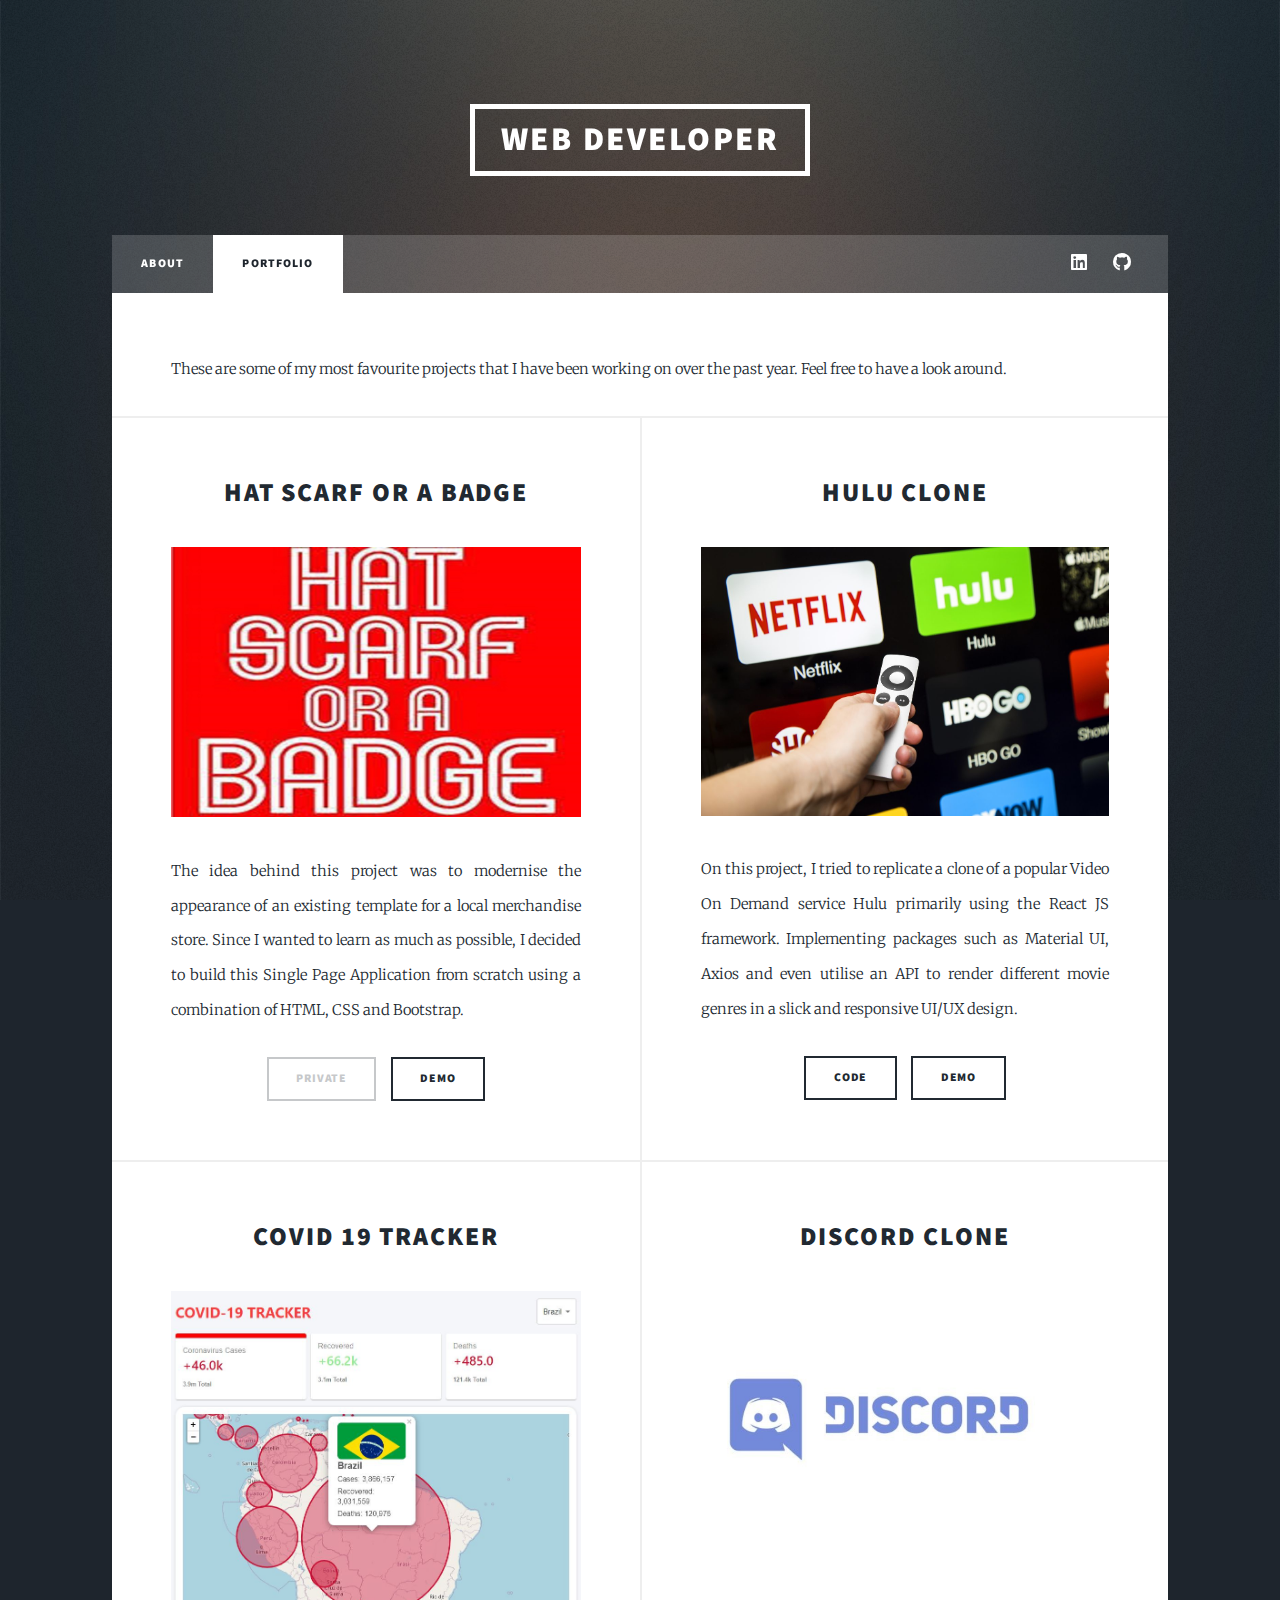
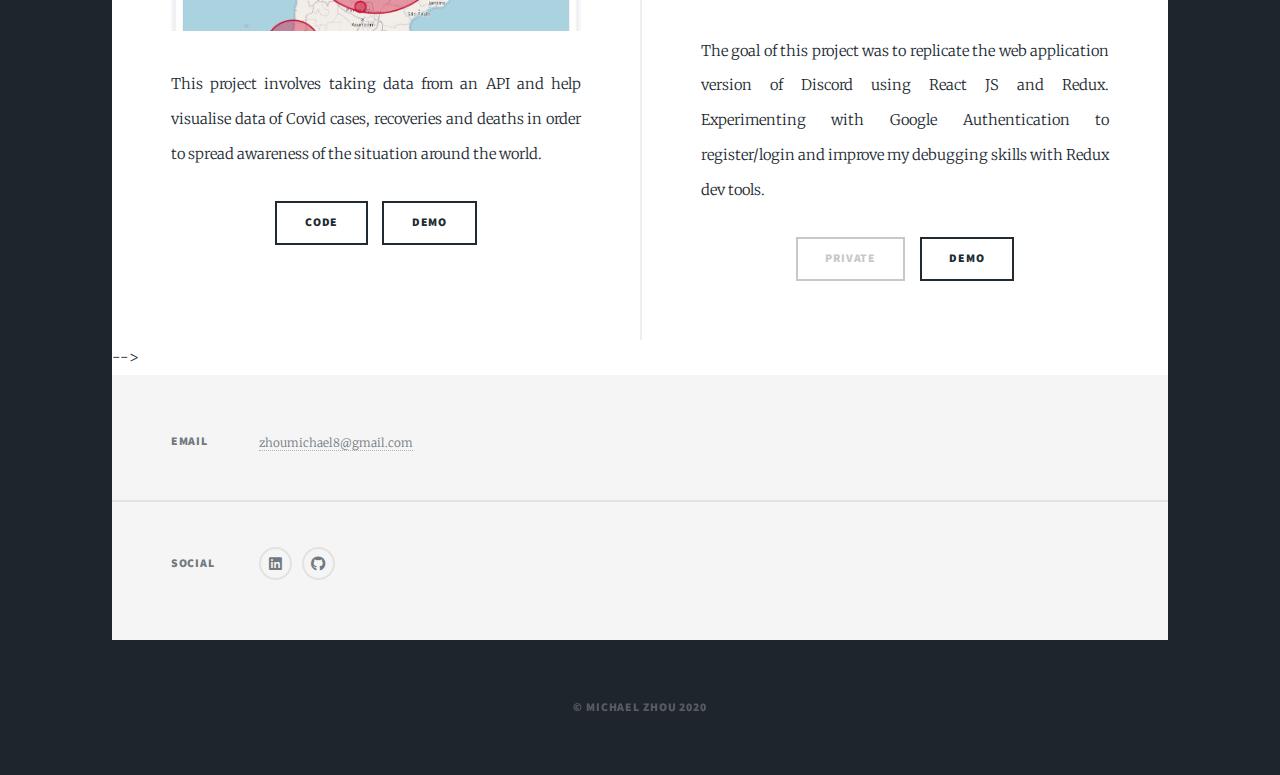
==== commit a51727b4: "Add Discord Clone project to portfolio" ====
--- a/portfolio.html
+++ b/portfolio.html
@@ -1,121 +1,132 @@
-<!DOCTYPE HTML>
-<html>
-	<head>
-		<title>Projects</title>
-		<meta charset="utf-8" />
-		<meta name="viewport" content="width=device-width, initial-scale=1, user-scalable=no" />
-		<link rel="stylesheet" href="assets/css/main.css" />
-		<noscript><link rel="stylesheet" href="assets/css/noscript.css" /></noscript>
-	</head>
-	<body class="is-preload">
-
-		<!-- Wrapper -->
-			<div id="wrapper">
-
-				<!-- Header -->
-					<header id="header">
-						<a href="index.html" class="logo">Web developer</a>
-					</header>
-
-				<!-- Nav -->
-					<nav id="nav">
-						<ul class="links">
-							<li><a href="index.html">About</a></li>
-							<li class="active"><a href="portfolio.html">Portfolio</a></li>
-						</ul>
-						<ul class="icons">
-							<li><a href="https://www.linkedin.com/in/michael-zhou-b8565b148/" class="icon brands fa-linkedin"><span class="label">LinkedIn</span></a></li>
-							<li><a href="https://github.com/michaelzhou88" class="icon brands fa-github"><span class="label">GitHub</span></a></li>
-						</ul>
-					</nav>
-
-				<!-- Main -->
-					<div id="main">
-
-						<!-- Post -->
-						<p>These are some of my most favourite projects that I have been working on over the past year. Feel free to have a look around.</p>
-							<!-- Posts -->
-							<section class="posts">
-								<article>
-									<header>
-										<h2><a href="https://hsoab-cee43.firebaseapp.com/">Hat Scarf or a Badge</a></h2>
-									</header>
-									<a href="https://hsoab-cee43.firebaseapp.com/" class="image fit"><img src="images/pic02.jpg" alt="hsoab logo" /></a>
-									<p>The idea behind this project was to modernise the appearance of an existing template for a local merchandise store. Since I wanted to learn as much as possible, I decided to build this Single Page Application from scratch using a combination of HTML, CSS and Bootstrap.</p>
-									<ul class="actions special">
-										<li><button type="button" disabled>Private</button></li>
-										<li><a href="https://hsoab-cee43.firebaseapp.com/" class="button">Demo</a></li>
-									</ul>
-								</article>
-								<article>
-									<header>
-										<h2><a href="https://hulu-clone-3766c.web.app/">Hulu Clone</a></h2>
-									</header>
-									<a href="https://hulu-clone-3766c.web.app/" class="image fit"><img src="images/pic03.jpg" alt="vod" /></a>
-									<p>On this project, I tried to replicate a clone of a popular Video On Demand service Hulu primarily using the React JS framework. Implementing packages such as Material UI, Axios and even utilise an API to render different movie genres in a slick and responsive UI/UX design. </p>
-									<ul class="actions special">
-										<li><a href="https://github.com/michaelzhou88/hulu-clone" class="button">Code</a></li>
-										<li><a href="https://hulu-clone-3766c.web.app/" class="button">Demo</a></li>
-									</ul>
-								</article>
-								<article>
-									<header>
-										<h2><a href="https://covid-19-tracker-504b8.web.app/">Covid 19 Tracker</a></h2>
-									</header>
-									<a href="https://covid-19-tracker-504b8.web.app/" class="image fit"><img src="images/pic04.jpg" alt="covid-tracker" /></a>
-									<p>This project involves taking data from an API and help visualise data of Covid cases, recoveries and deaths in order to spread awareness of the situation around the world.</p>
-									<ul class="actions special">
-										<li><a href="https://github.com/michaelzhou88/Covid-19-Tracker" class="button">Code</a></li>
-										<li><a href="https://covid-19-tracker-504b8.web.app/" class="button">Demo</a></li>
-									</ul>
-								</article>
-								<!-- <article>
-									<header>
-										<h2><a href="#">Tempus sed<br />
-										nulla imperdiet</a></h2>
-									</header>
-									<a href="#" class="image fit"><img src="images/pic05.jpg" alt="" /></a>
-									<p>Donec eget ex magna. Interdum et malesuada fames ac ante ipsum primis in faucibus. Pellentesque venenatis dolor imperdiet dolor mattis sagittis magna etiam.</p>
-									<ul class="actions special">
-										<li><a href="#" class="button">Full Story</a></li>
-									</ul>
-								</article> -->
-							</section>
-
-					</div>
-
-				<!-- Footer -->
-					<footer id="footer">
-						<section class="split contact">
-							<section class="alt">
-								<h3>Email</h3>
-								<p><a href="mailto: zhoumichael8@gmail.com">zhoumichael8@gmail.com</a></p>
-							</section>
-							<section>
-								<h3>Social</h3>
-								<ul class="icons alt">
-									<li><a href="https://www.linkedin.com/in/michael-zhou-b8565b148/" class="icon brands alt fa-linkedin"><span class="label">LinkedIn</span></a></li>
-									<li><a href="https://github.com/michaelzhou88" class="icon brands alt fa-github"><span class="label">GitHub</span></a></li>
-								</ul>
-							</section>
-						</section>
-					</footer>
-
-				<!-- Copyright -->
-					<div id="copyright">
-						<ul><li>&copy; Michael Zhou 2020</li></ul>
-					</div>
-
-			</div>
-
-		<!-- Scripts -->
-			<script src="assets/js/jquery.min.js"></script>
-			<script src="assets/js/jquery.scrollex.min.js"></script>
-			<script src="assets/js/jquery.scrolly.min.js"></script>
-			<script src="assets/js/browser.min.js"></script>
-			<script src="assets/js/breakpoints.min.js"></script>
-			<script src="assets/js/util.js"></script>
-			<script src="assets/js/main.js"></script>
-
-	</body>
+<!DOCTYPE HTML>
+<html>
+	<head>
+		<title>Projects</title>
+		<meta charset="utf-8" />
+		<meta name="viewport" content="width=device-width, initial-scale=1, user-scalable=no" />
+		<link rel="stylesheet" href="assets/css/main.css" />
+		<noscript><link rel="stylesheet" href="assets/css/noscript.css" /></noscript>
+	</head>
+	<body class="is-preload">
+
+		<!-- Wrapper -->
+			<div id="wrapper">
+
+				<!-- Header -->
+					<header id="header">
+						<a href="index.html" class="logo">Web developer</a>
+					</header>
+
+				<!-- Nav -->
+					<nav id="nav">
+						<ul class="links">
+							<li><a href="index.html">About</a></li>
+							<li class="active"><a href="portfolio.html">Portfolio</a></li>
+						</ul>
+						<ul class="icons">
+							<li><a href="https://www.linkedin.com/in/michael-zhou-b8565b148/" class="icon brands fa-linkedin"><span class="label">LinkedIn</span></a></li>
+							<li><a href="https://github.com/michaelzhou88" class="icon brands fa-github"><span class="label">GitHub</span></a></li>
+						</ul>
+					</nav>
+
+				<!-- Main -->
+					<div id="main">
+
+						<!-- Post -->
+						<p>These are some of my most favourite projects that I have been working on over the past year. Feel free to have a look around.</p>
+							<!-- Posts -->
+							<section class="posts">
+								<article>
+									<header>
+										<h2><a href="https://hsoab-cee43.firebaseapp.com/">Hat Scarf or a Badge</a></h2>
+									</header>
+									<a href="https://hsoab-cee43.firebaseapp.com/" class="image fit"><img src="images/pic02.jpg" alt="hsoab logo" /></a>
+									<p>The idea behind this project was to modernise the appearance of an existing template for a local merchandise store. Since I wanted to learn as much as possible, I decided to build this Single Page Application from scratch using a combination of HTML, CSS and Bootstrap.</p>
+									<ul class="actions special">
+										<li><button type="button" disabled>Private</button></li>
+										<li><a href="https://hsoab-cee43.firebaseapp.com/" class="button">Demo</a></li>
+									</ul>
+								</article>
+								<article>
+									<header>
+										<h2><a href="https://hulu-clone-3766c.web.app/">Hulu Clone</a></h2>
+									</header>
+									<a href="https://hulu-clone-3766c.web.app/" class="image fit"><img src="images/pic03.jpg" alt="vod" /></a>
+									<p>On this project, I tried to replicate a clone of a popular Video On Demand service Hulu primarily using the React JS framework. Implementing packages such as Material UI, Axios and even utilise an API to render different movie genres in a slick and responsive UI/UX design. </p>
+									<ul class="actions special">
+										<li><a href="https://github.com/michaelzhou88/hulu-clone" class="button">Code</a></li>
+										<li><a href="https://hulu-clone-3766c.web.app/" class="button">Demo</a></li>
+									</ul>
+								</article>
+								<article>
+									<header>
+										<h2><a href="https://covid-19-tracker-504b8.web.app/">Covid 19 Tracker</a></h2>
+									</header>
+									<a href="https://covid-19-tracker-504b8.web.app/" class="image fit"><img src="images/pic04.jpg" alt="covid-tracker" /></a>
+									<p>This project involves taking data from an API and help visualise data of Covid cases, recoveries and deaths in order to spread awareness of the situation around the world.</p>
+									<ul class="actions special">
+										<li><a href="https://github.com/michaelzhou88/Covid-19-Tracker" class="button">Code</a></li>
+										<li><a href="https://covid-19-tracker-504b8.web.app/" class="button">Demo</a></li>
+									</ul>
+								</article>
+								<article>
+									<header>
+										<h2><a href="">Discord Clone</a></h2>
+									</header>
+									<a href="https://discord-clone-31ce5.web.app/" class="image fit"><img src="images/pic05.jpg" alt="vod" /></a>
+									<p>The goal of this project was to replicate the web application version of Discord using React JS and Redux. Experimenting with Google Authentication to register/login and improve my debugging skills with Redux dev tools. </p>
+									<ul class="actions special">
+										<li><button type="button" disabled>Private</button></li>
+										<li><a href="https://discord-clone-31ce5.web.app/" class="button">Demo</a></li>
+									</ul>
+								</article>
+								<!-- <article>
+									<header>
+										<h2><a href="#">Tempus sed<br />
+										nulla imperdiet</a></h2>
+									</header>
+									<a href="#" class="image fit"><img src="images/pic05.jpg" alt="" /></a>
+									<p>Donec eget ex magna. Interdum et malesuada fames ac ante ipsum primis in faucibus. Pellentesque venenatis dolor imperdiet dolor mattis sagittis magna etiam.</p>
+									<ul class="actions special">
+										<li><a href="#" class="button">Full Story</a></li>
+									</ul>
+								</article> -->
+							</section> -->
+
+					</div>
+
+				<!-- Footer -->
+					<footer id="footer">
+						<section class="split contact">
+							<section class="alt">
+								<h3>Email</h3>
+								<p><a href="mailto: zhoumichael8@gmail.com">zhoumichael8@gmail.com</a></p>
+							</section>
+							<section>
+								<h3>Social</h3>
+								<ul class="icons alt">
+									<li><a href="https://www.linkedin.com/in/michael-zhou-b8565b148/" class="icon brands alt fa-linkedin"><span class="label">LinkedIn</span></a></li>
+									<li><a href="https://github.com/michaelzhou88" class="icon brands alt fa-github"><span class="label">GitHub</span></a></li>
+								</ul>
+							</section>
+						</section>
+					</footer>
+
+				<!-- Copyright -->
+					<div id="copyright">
+						<ul><li>&copy; Michael Zhou 2020</li></ul>
+					</div>
+
+			</div>
+
+		<!-- Scripts -->
+			<script src="assets/js/jquery.min.js"></script>
+			<script src="assets/js/jquery.scrollex.min.js"></script>
+			<script src="assets/js/jquery.scrolly.min.js"></script>
+			<script src="assets/js/browser.min.js"></script>
+			<script src="assets/js/breakpoints.min.js"></script>
+			<script src="assets/js/util.js"></script>
+			<script src="assets/js/main.js"></script>
+
+	</body>
 </html>--- a/assets/css/noscript.css
+++ b/assets/css/noscript.css
@@ -1,9 +1,9 @@
 @import url(font-awesome.min.css);
 
-/*
-	Massively by HTML5 UP
-	html5up.net | @ajlkn
-	Free for personal and commercial use under the CCA 3.0 license (html5up.net/license)
+/*
+	Massively by HTML5 UP
+	html5up.net | @ajlkn
+	Free for personal and commercial use under the CCA 3.0 license (html5up.net/license)
 */
 
 /* Wrapper */
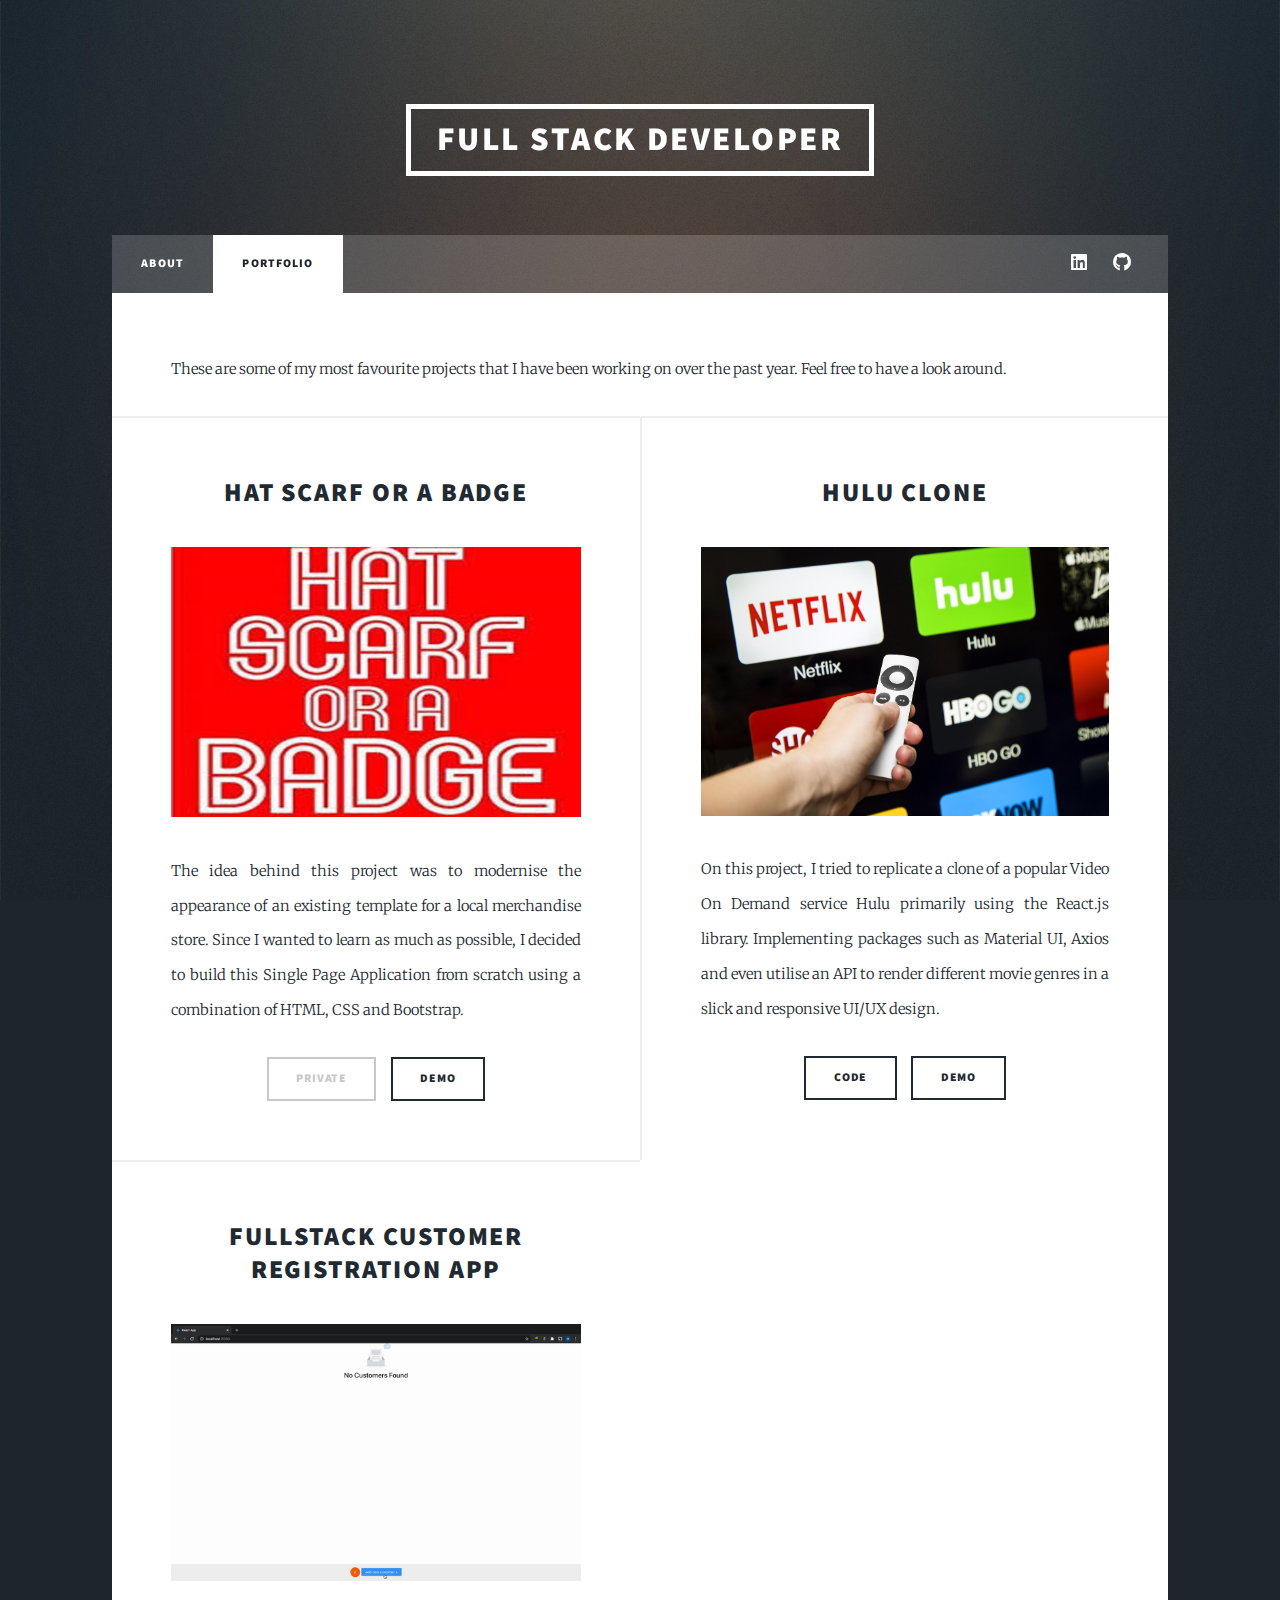
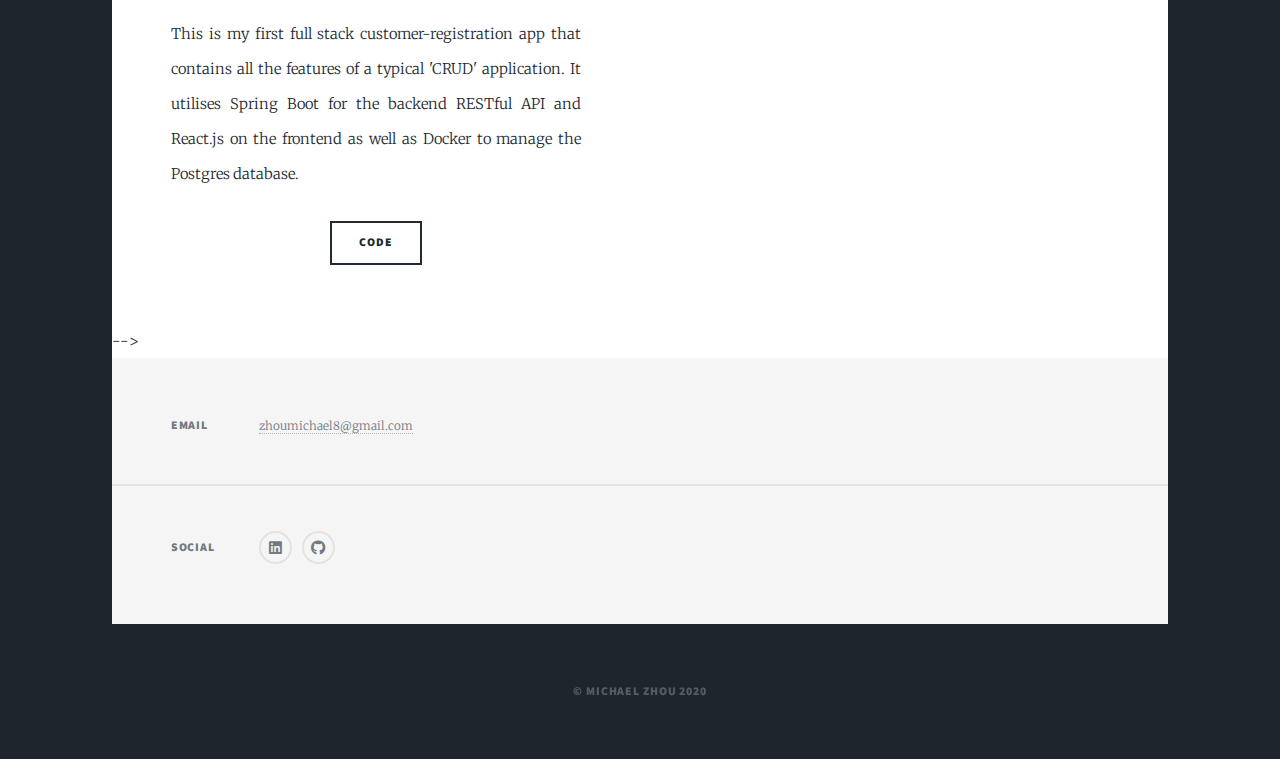
==== commit 7ecea74d: "Updated latest fullstack project info to the portfolio showcase" ====
--- a/portfolio.html
+++ b/portfolio.html
@@ -14,7 +14,7 @@
 
 				<!-- Header -->
 					<header id="header">
-						<a href="index.html" class="logo">Web developer</a>
+						<a href="index.html" class="logo">Full stack developer</a>
 					</header>
 
 				<!-- Nav -->
@@ -52,7 +52,7 @@
 										<h2><a href="https://hulu-clone-3766c.web.app/">Hulu Clone</a></h2>
 									</header>
 									<a href="https://hulu-clone-3766c.web.app/" class="image fit"><img src="images/pic03.jpg" alt="vod" /></a>
-									<p>On this project, I tried to replicate a clone of a popular Video On Demand service Hulu primarily using the React JS framework. Implementing packages such as Material UI, Axios and even utilise an API to render different movie genres in a slick and responsive UI/UX design. </p>
+									<p>On this project, I tried to replicate a clone of a popular Video On Demand service Hulu primarily using the React.js library. Implementing packages such as Material UI, Axios and even utilise an API to render different movie genres in a slick and responsive UI/UX design. </p>
 									<ul class="actions special">
 										<li><a href="https://github.com/michaelzhou88/hulu-clone" class="button">Code</a></li>
 										<li><a href="https://hulu-clone-3766c.web.app/" class="button">Demo</a></li>
@@ -60,37 +60,14 @@
 								</article>
 								<article>
 									<header>
-										<h2><a href="https://covid-19-tracker-504b8.web.app/">Covid 19 Tracker</a></h2>
+										<h2><a href="#">Fullstack Customer Registration App</a></h2>
 									</header>
-									<a href="https://covid-19-tracker-504b8.web.app/" class="image fit"><img src="images/pic04.jpg" alt="covid-tracker" /></a>
-									<p>This project involves taking data from an API and help visualise data of Covid cases, recoveries and deaths in order to spread awareness of the situation around the world.</p>
+									<a href="#" class="image fit"><img src="images/pic05.jpg" alt="spring-boot demo" /></a>
+									<p>This is my first full stack customer-registration app that contains all the features of a typical 'CRUD' application. It utilises Spring Boot for the backend RESTful API and React.js on the frontend as well as Docker to manage the Postgres database. </p>
 									<ul class="actions special">
-										<li><a href="https://github.com/michaelzhou88/Covid-19-Tracker" class="button">Code</a></li>
-										<li><a href="https://covid-19-tracker-504b8.web.app/" class="button">Demo</a></li>
+										<li><a href="https://github.com/michaelzhou88/hulu-clone" class="button">Code</a></li>
 									</ul>
 								</article>
-								<article>
-									<header>
-										<h2><a href="">Discord Clone</a></h2>
-									</header>
-									<a href="https://discord-clone-31ce5.web.app/" class="image fit"><img src="images/pic05.jpg" alt="vod" /></a>
-									<p>The goal of this project was to replicate the web application version of Discord using React JS and Redux. Experimenting with Google Authentication to register/login and improve my debugging skills with Redux dev tools. </p>
-									<ul class="actions special">
-										<li><button type="button" disabled>Private</button></li>
-										<li><a href="https://discord-clone-31ce5.web.app/" class="button">Demo</a></li>
-									</ul>
-								</article>
-								<!-- <article>
-									<header>
-										<h2><a href="#">Tempus sed<br />
-										nulla imperdiet</a></h2>
-									</header>
-									<a href="#" class="image fit"><img src="images/pic05.jpg" alt="" /></a>
-									<p>Donec eget ex magna. Interdum et malesuada fames ac ante ipsum primis in faucibus. Pellentesque venenatis dolor imperdiet dolor mattis sagittis magna etiam.</p>
-									<ul class="actions special">
-										<li><a href="#" class="button">Full Story</a></li>
-									</ul>
-								</article> -->
 							</section> -->
 
 					</div>
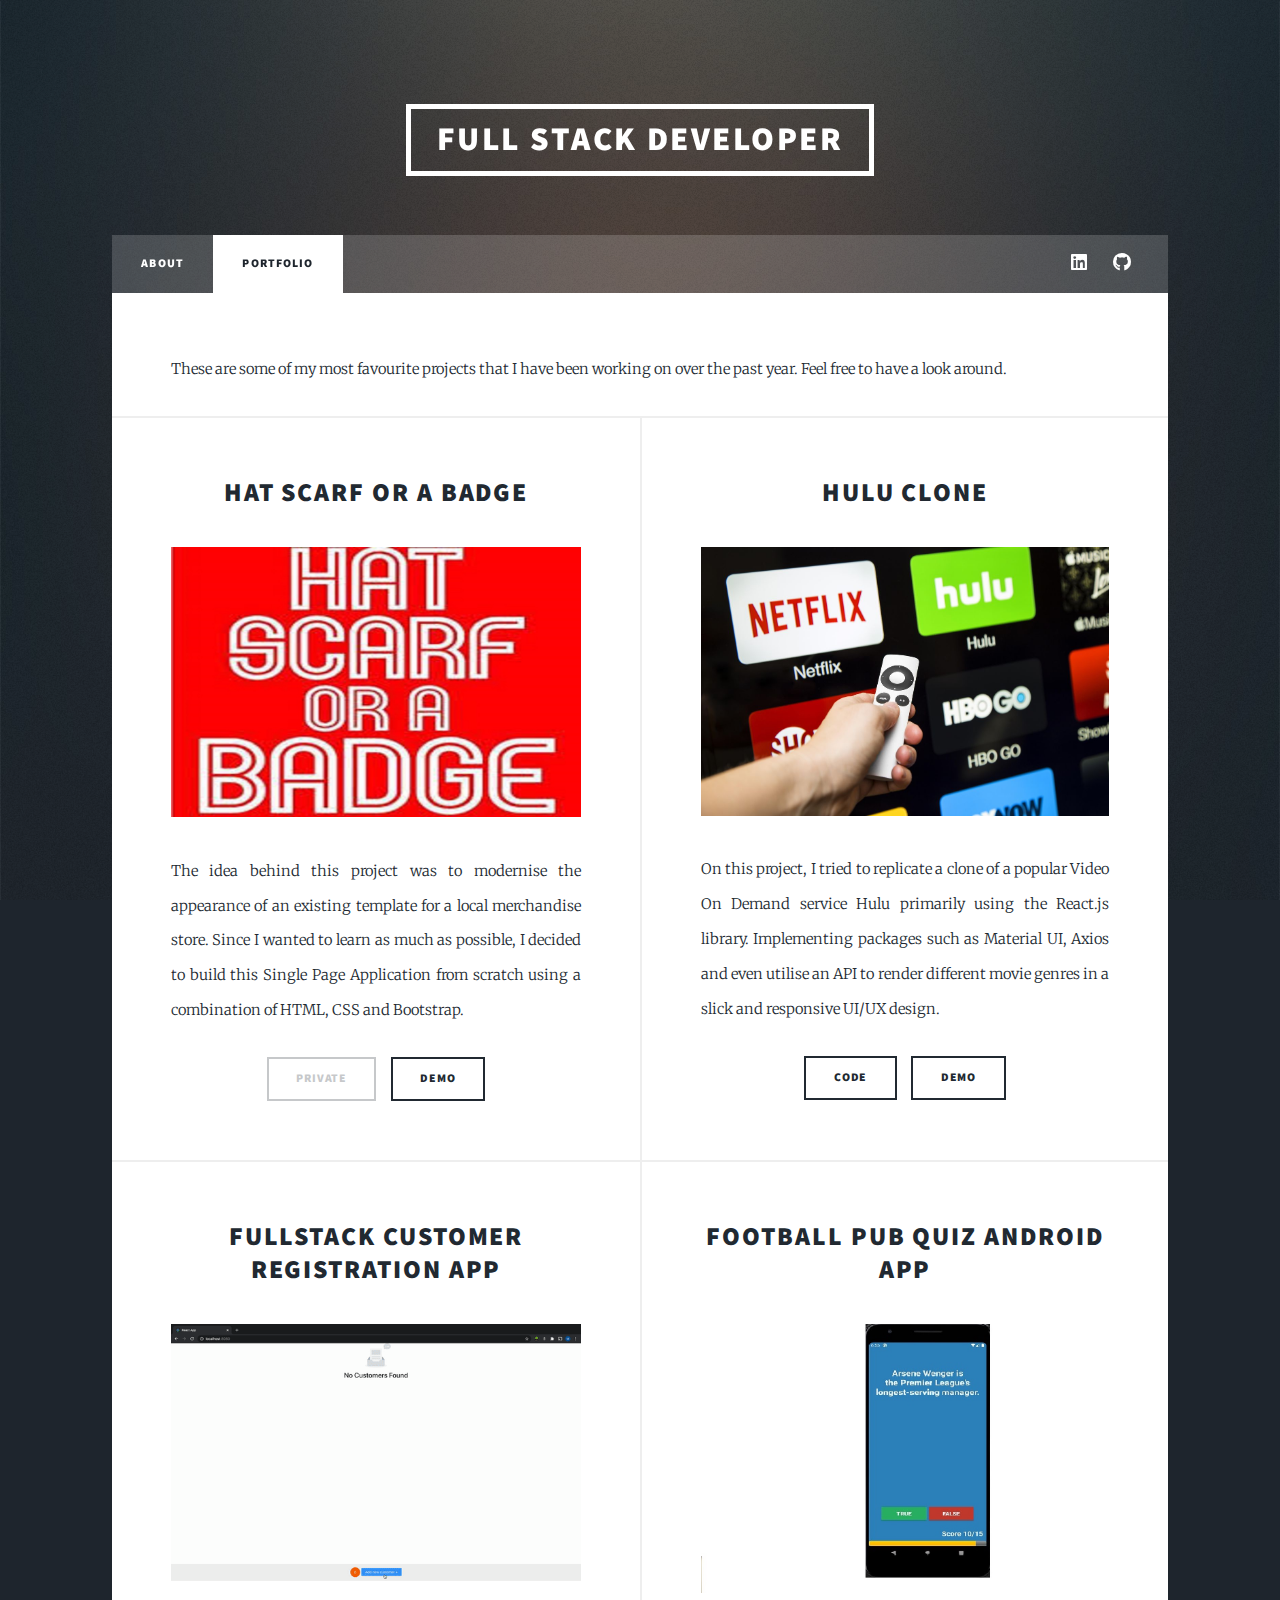
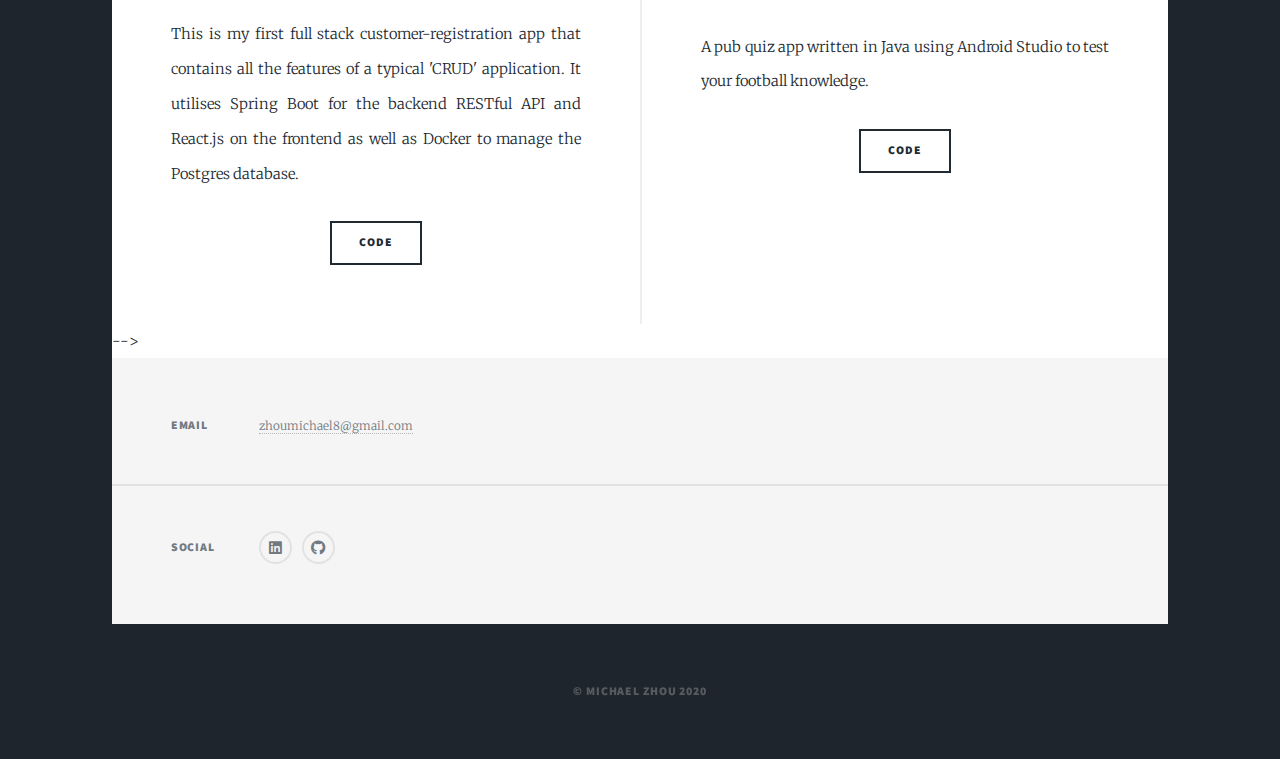
==== commit 003faad2: "Added android app info to portfolio" ====
--- a/portfolio.html
+++ b/portfolio.html
@@ -60,12 +60,22 @@
 								</article>
 								<article>
 									<header>
-										<h2><a href="#">Fullstack Customer Registration App</a></h2>
+										<h2><a href="https://github.com/michaelzhou88/Customer-register">Fullstack Customer Registration App</a></h2>
 									</header>
 									<a href="#" class="image fit"><img src="images/pic05.jpg" alt="spring-boot demo" /></a>
 									<p>This is my first full stack customer-registration app that contains all the features of a typical 'CRUD' application. It utilises Spring Boot for the backend RESTful API and React.js on the frontend as well as Docker to manage the Postgres database. </p>
 									<ul class="actions special">
-										<li><a href="https://github.com/michaelzhou88/hulu-clone" class="button">Code</a></li>
+										<li><a href="https://github.com/michaelzhou88/Customer-register" class="button">Code</a></li>
+									</ul>
+								</article>
+								<article>
+									<header>
+										<h2><a href="https://github.com/michaelzhou88/Pub-Quiz-App">Football Pub Quiz Android App</a></h2>
+									</header>
+									<a href="https://github.com/michaelzhou88/Pub-Quiz-App" class="image fit"><img src="images/pic06.jpg" alt="android app demo"/></a>
+									<p>A pub quiz app written in Java using Android Studio to test your football knowledge. </p>
+									<ul class="actions special">
+										<li><a href="https://github.com/michaelzhou88/Pub-Quiz-App" class="button">Code</a></li>
 									</ul>
 								</article>
 							</section> -->
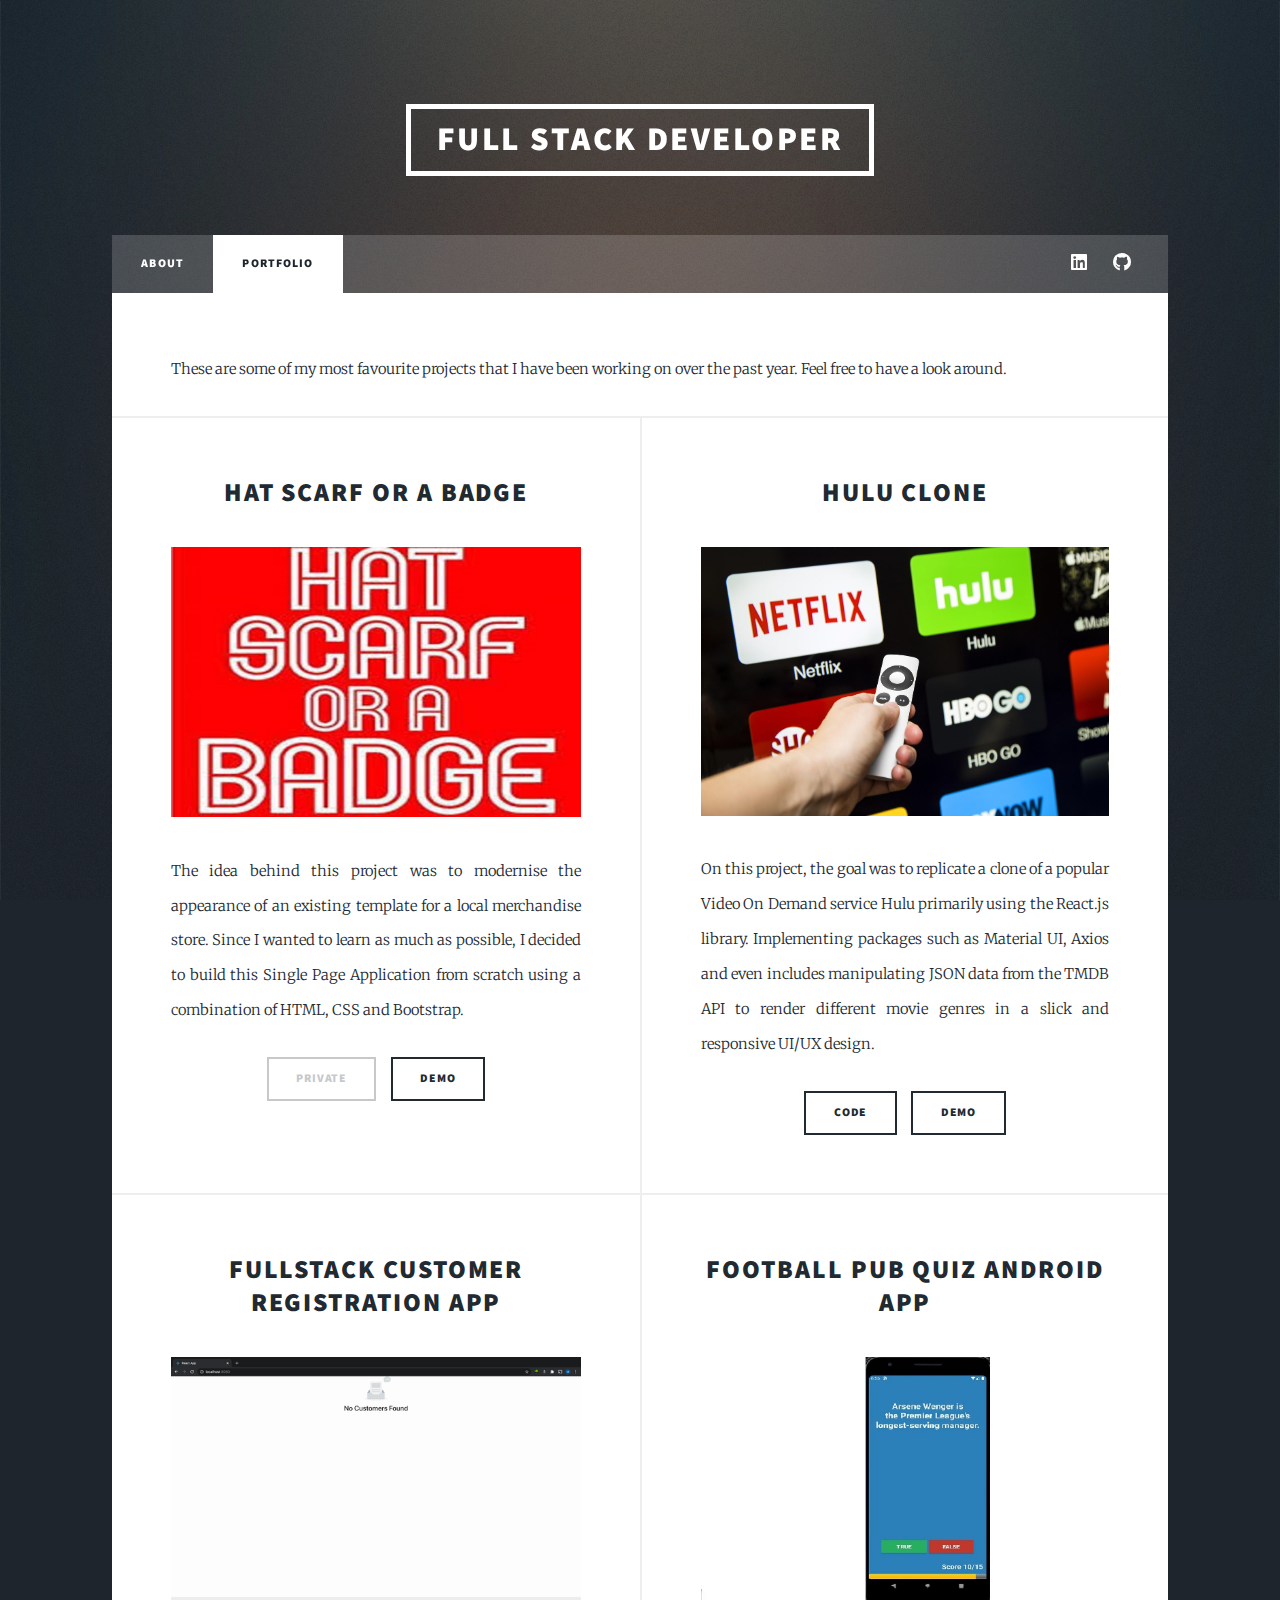
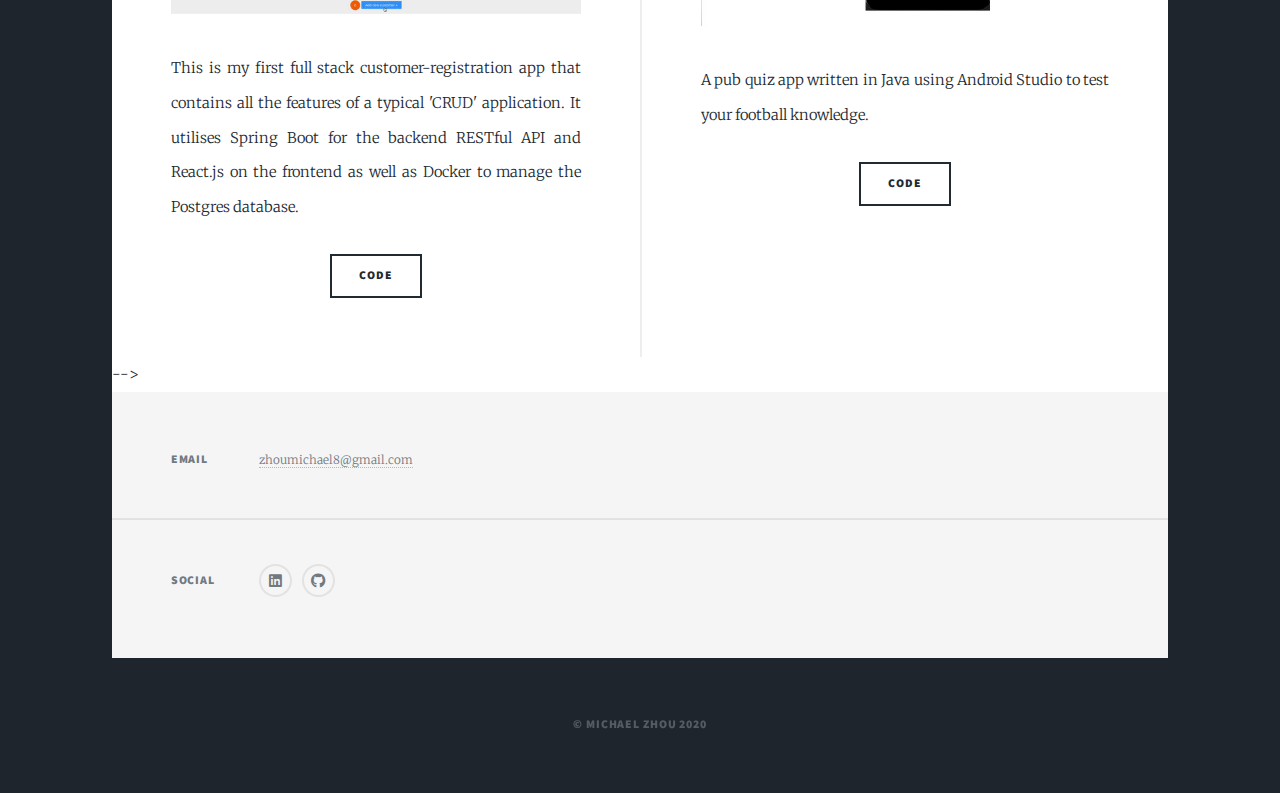
==== commit d946a1dc: "Updated description of Hulu Clone Project" ====
--- a/portfolio.html
+++ b/portfolio.html
@@ -52,7 +52,7 @@
 										<h2><a href="https://hulu-clone-3766c.web.app/">Hulu Clone</a></h2>
 									</header>
 									<a href="https://hulu-clone-3766c.web.app/" class="image fit"><img src="images/pic03.jpg" alt="vod" /></a>
-									<p>On this project, I tried to replicate a clone of a popular Video On Demand service Hulu primarily using the React.js library. Implementing packages such as Material UI, Axios and even utilise an API to render different movie genres in a slick and responsive UI/UX design. </p>
+									<p>On this project, the goal was to replicate a clone of a popular Video On Demand service Hulu primarily using the React.js library. Implementing packages such as Material UI, Axios and even includes manipulating JSON data from the TMDB API to render different movie genres in a slick and responsive UI/UX design. </p>
 									<ul class="actions special">
 										<li><a href="https://github.com/michaelzhou88/hulu-clone" class="button">Code</a></li>
 										<li><a href="https://hulu-clone-3766c.web.app/" class="button">Demo</a></li>
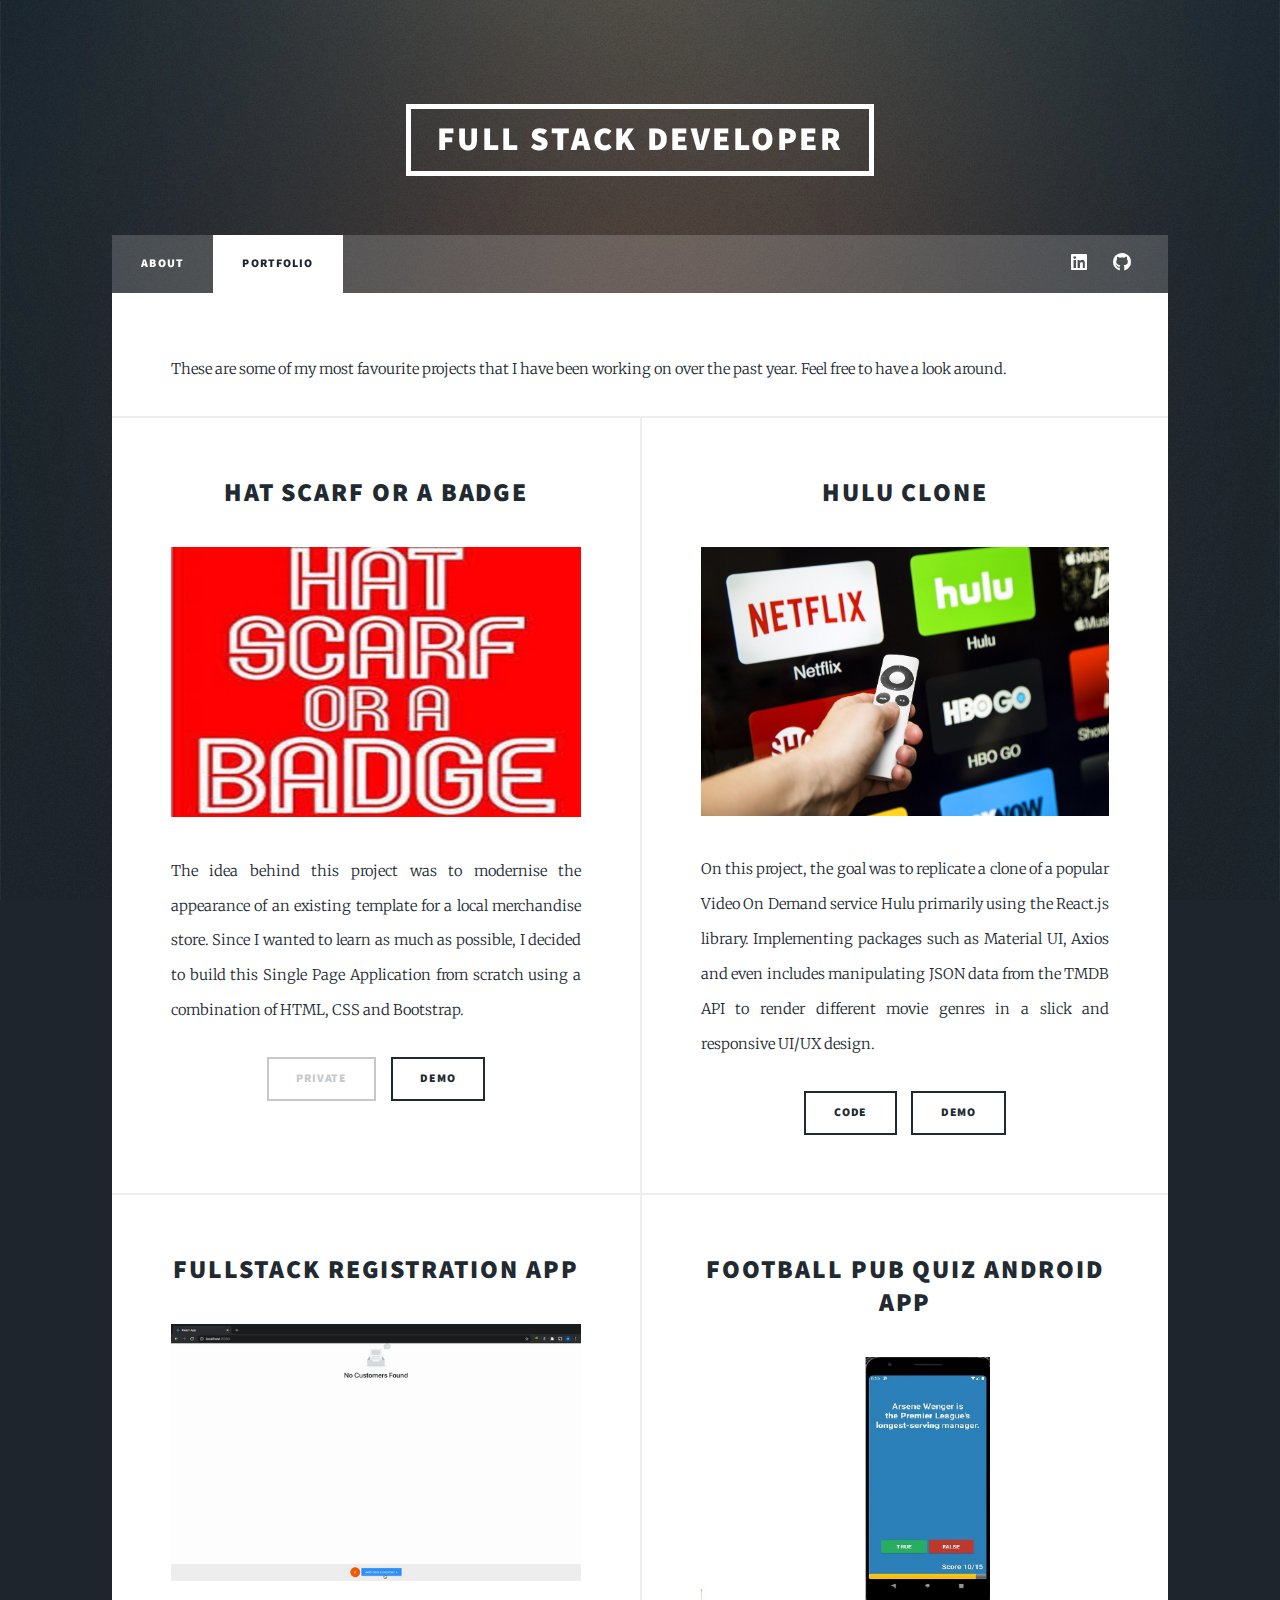
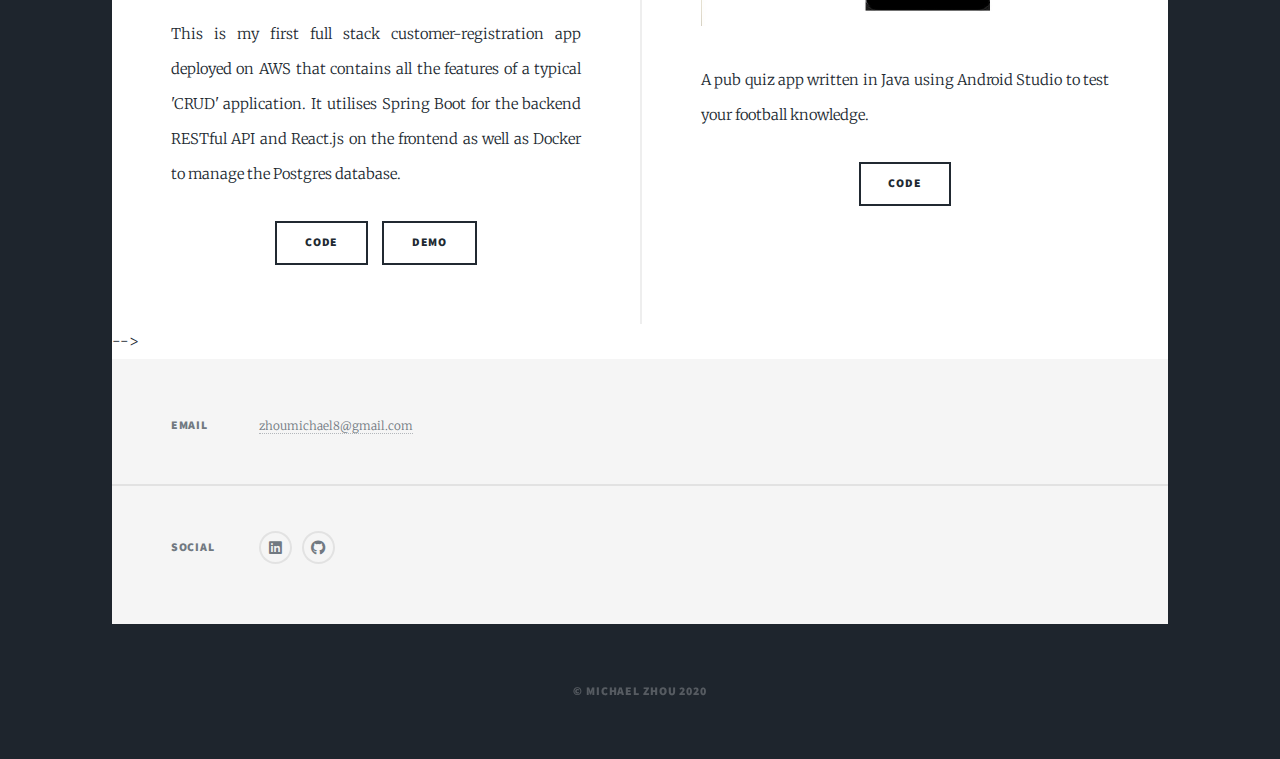
==== commit 080b00e3: "Updated fullstack project description" ====
--- a/portfolio.html
+++ b/portfolio.html
@@ -60,12 +60,13 @@
 								</article>
 								<article>
 									<header>
-										<h2><a href="https://github.com/michaelzhou88/Customer-register">Fullstack Customer Registration App</a></h2>
+										<h2><a href="http://springbootreactregisterdemo-env.eba-kh38nd84.eu-west-2.elasticbeanstalk.com/">Fullstack Registration App</a></h2>
 									</header>
 									<a href="#" class="image fit"><img src="images/pic05.jpg" alt="spring-boot demo" /></a>
-									<p>This is my first full stack customer-registration app that contains all the features of a typical 'CRUD' application. It utilises Spring Boot for the backend RESTful API and React.js on the frontend as well as Docker to manage the Postgres database. </p>
+									<p>This is my first full stack customer-registration app deployed on AWS that contains all the features of a typical 'CRUD' application. It utilises Spring Boot for the backend RESTful API and React.js on the frontend as well as Docker to manage the Postgres database. </p>
 									<ul class="actions special">
-										<li><a href="https://github.com/michaelzhou88/Customer-register" class="button">Code</a></li>
+										<li><a href="https://github.com/michaelzhou88/Register-Demo" class="button">Code</a></li>
+										<li><a href="http://springbootreactregisterdemo-env.eba-kh38nd84.eu-west-2.elasticbeanstalk.com/" class="button">Demo</a></li>
 									</ul>
 								</article>
 								<article>
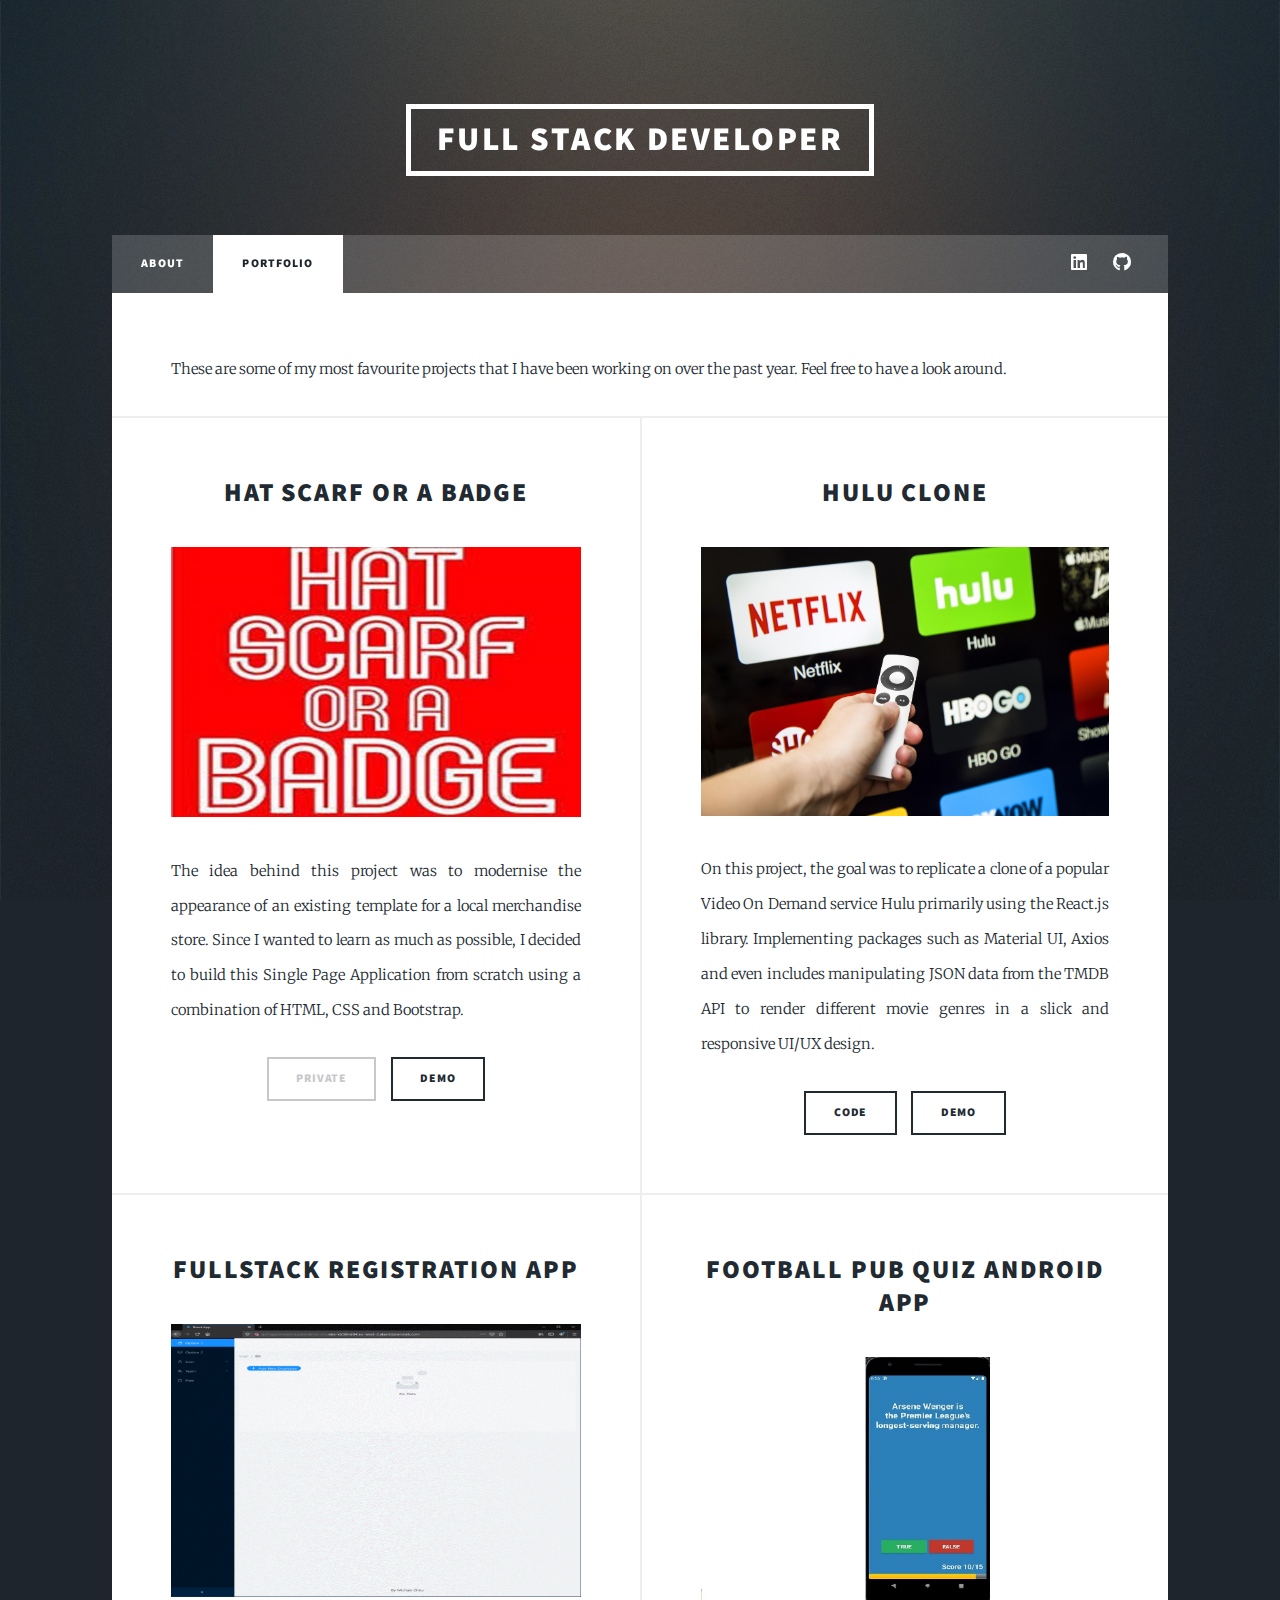
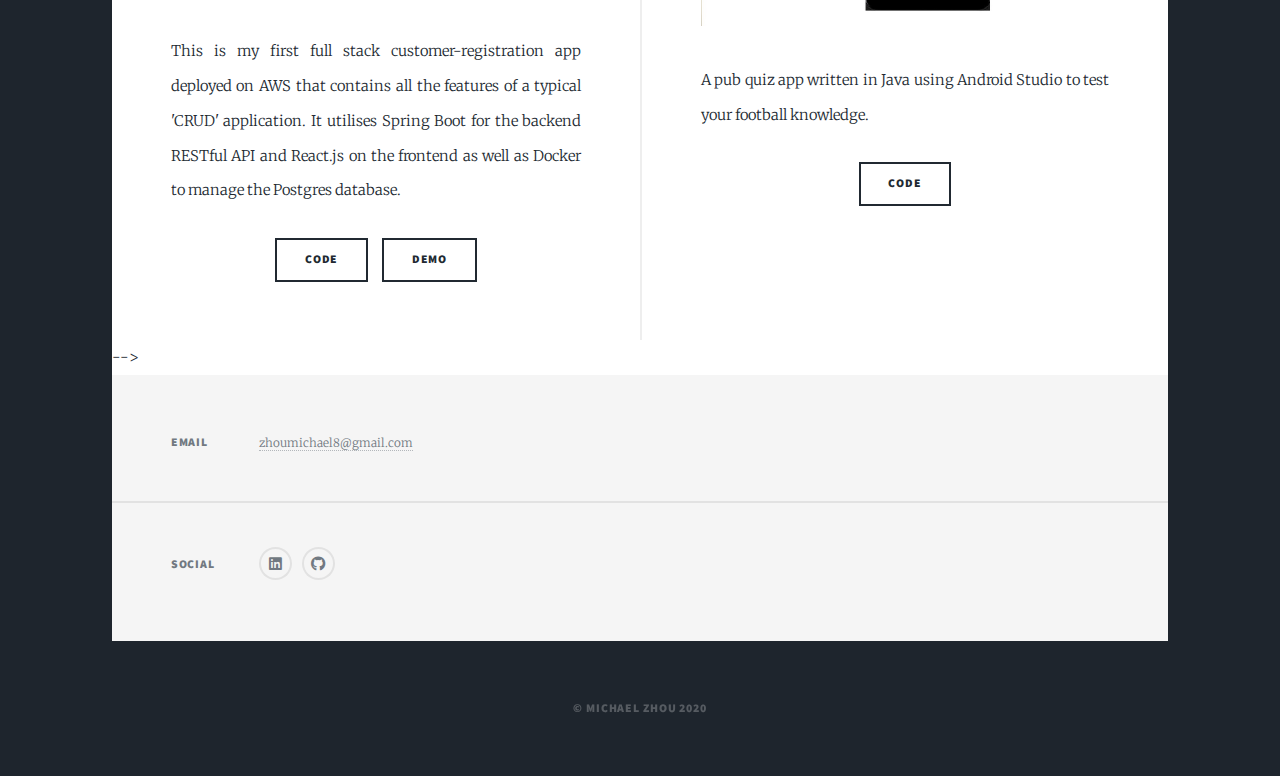
==== commit fd341490: "Added gif for fullstack project" ====
--- a/portfolio.html
+++ b/portfolio.html
@@ -62,7 +62,7 @@
 									<header>
 										<h2><a href="http://springbootreactregisterdemo-env.eba-kh38nd84.eu-west-2.elasticbeanstalk.com/">Fullstack Registration App</a></h2>
 									</header>
-									<a href="#" class="image fit"><img src="images/pic05.jpg" alt="spring-boot demo" /></a>
+									<a href="http://springbootreactregisterdemo-env.eba-kh38nd84.eu-west-2.elasticbeanstalk.com/" class="image fit"><img src="images/pic05.gif" alt="spring-boot demo" /></a>
 									<p>This is my first full stack customer-registration app deployed on AWS that contains all the features of a typical 'CRUD' application. It utilises Spring Boot for the backend RESTful API and React.js on the frontend as well as Docker to manage the Postgres database. </p>
 									<ul class="actions special">
 										<li><a href="https://github.com/michaelzhou88/Register-Demo" class="button">Code</a></li>
